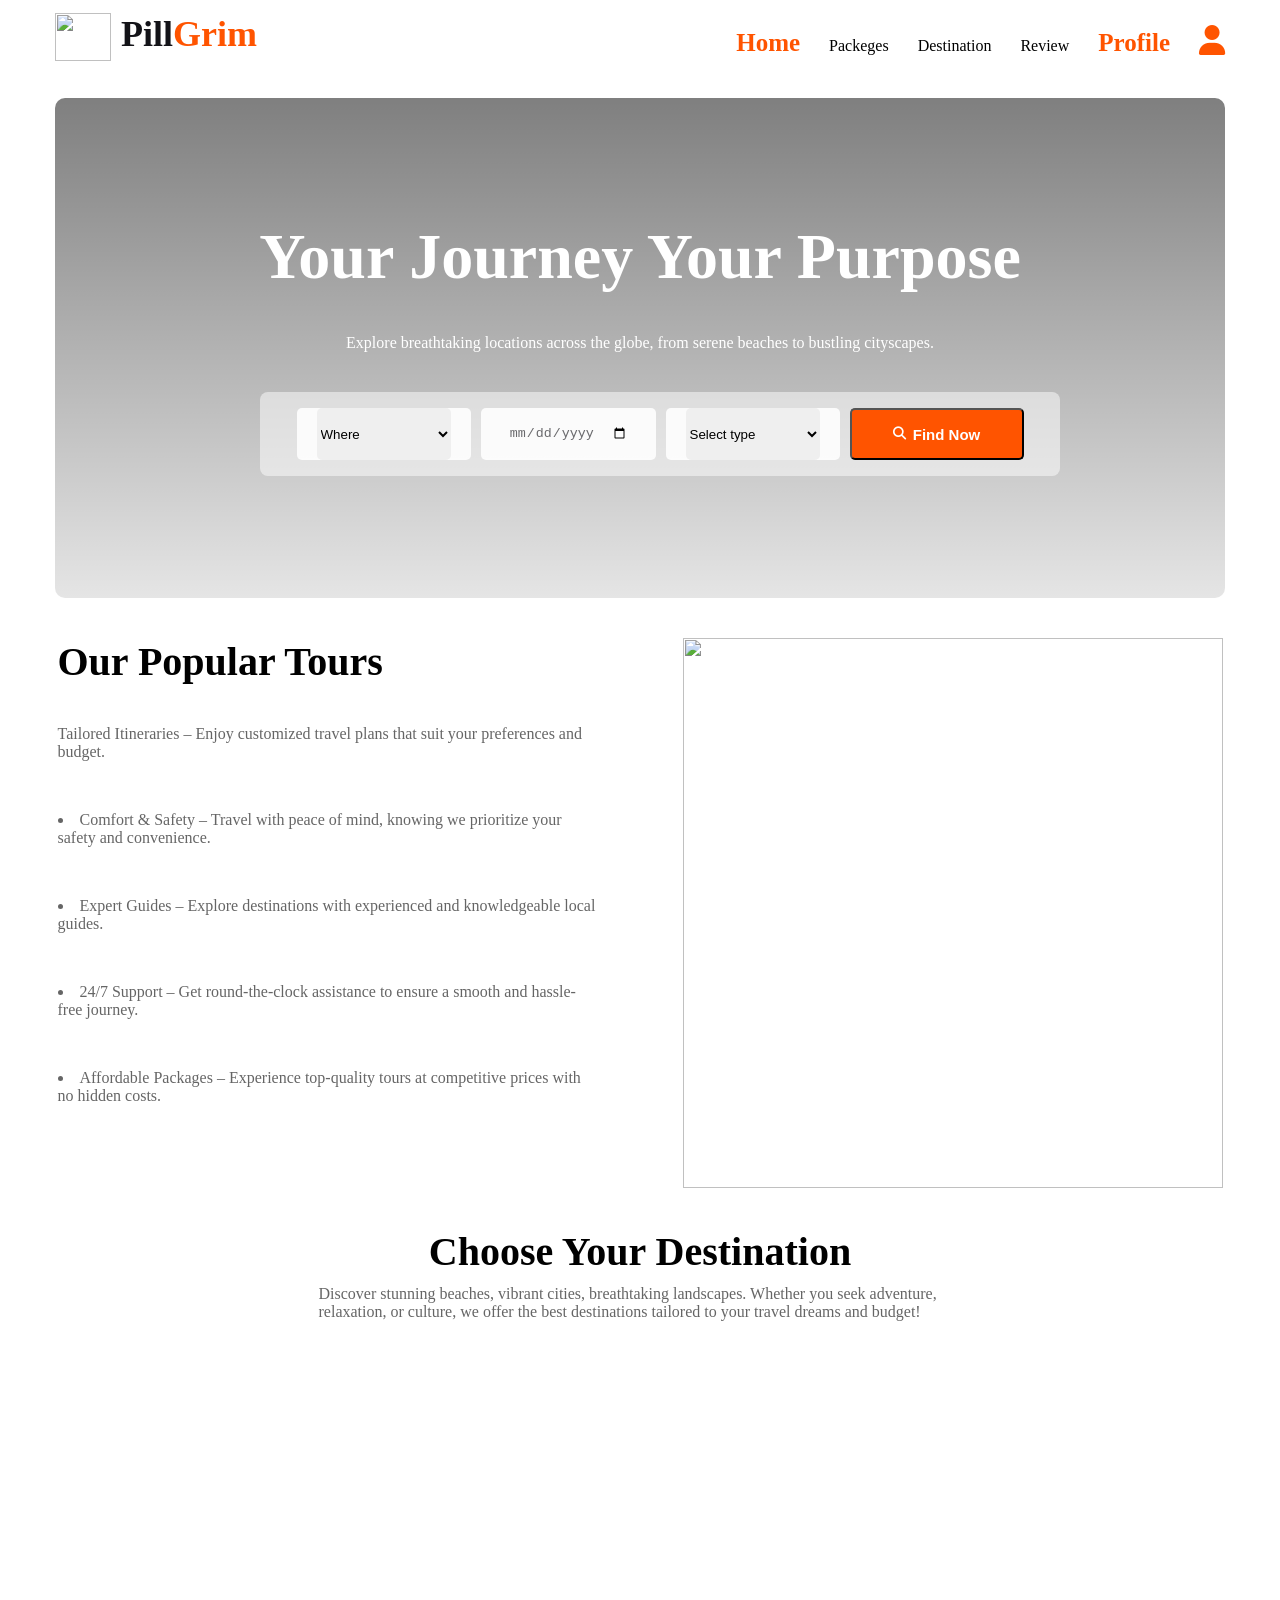
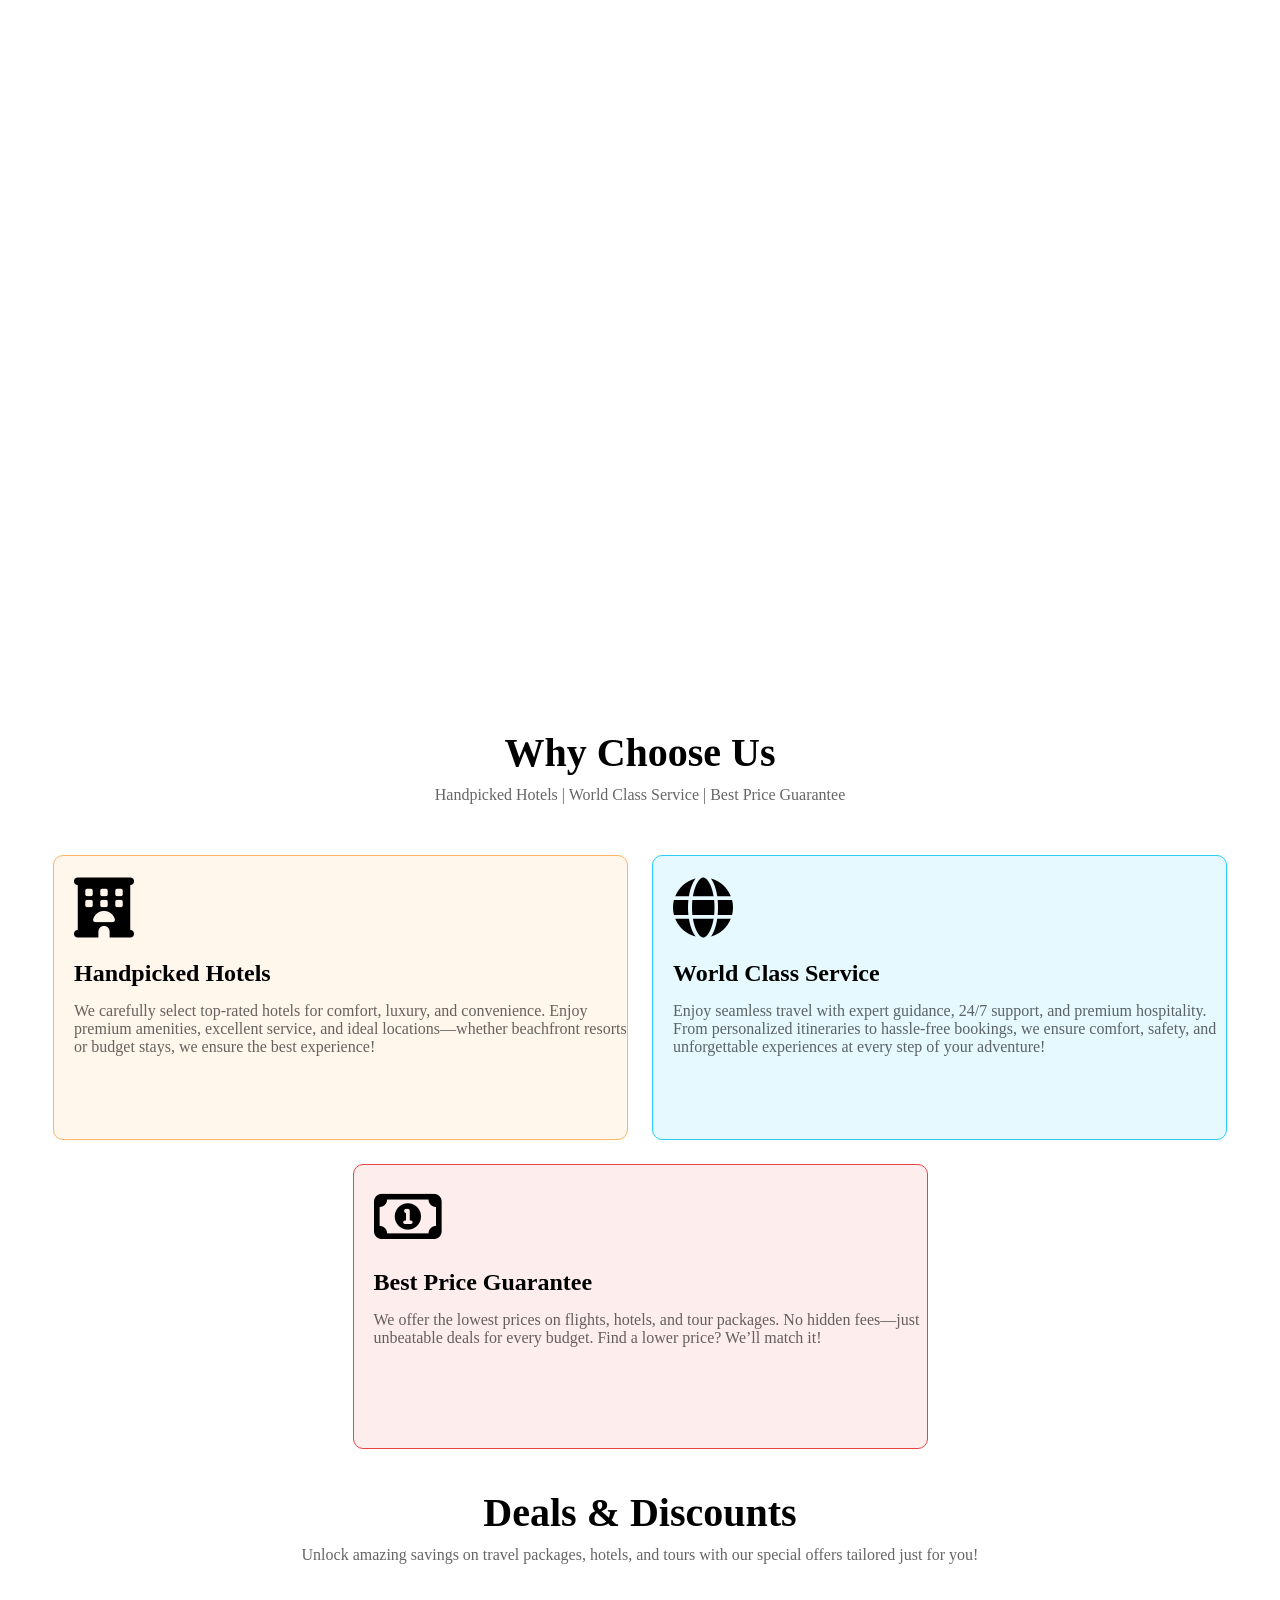
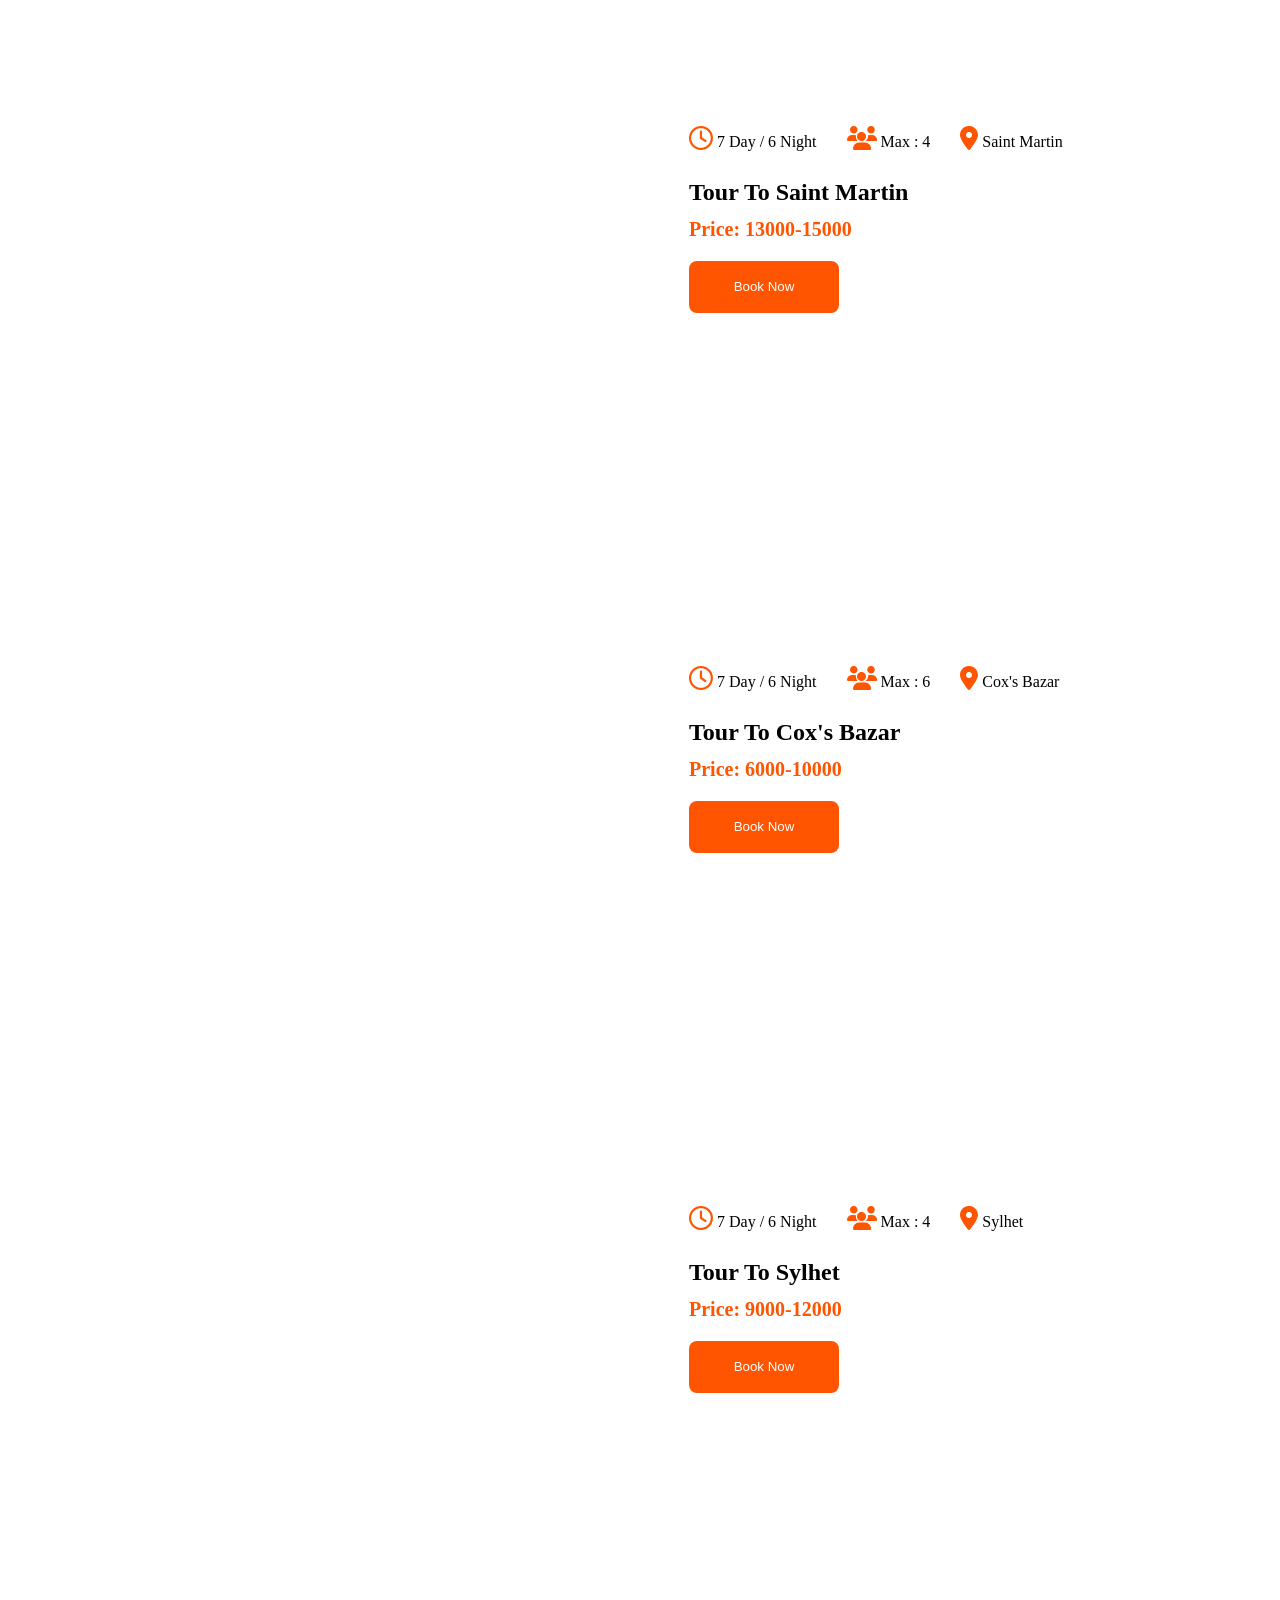
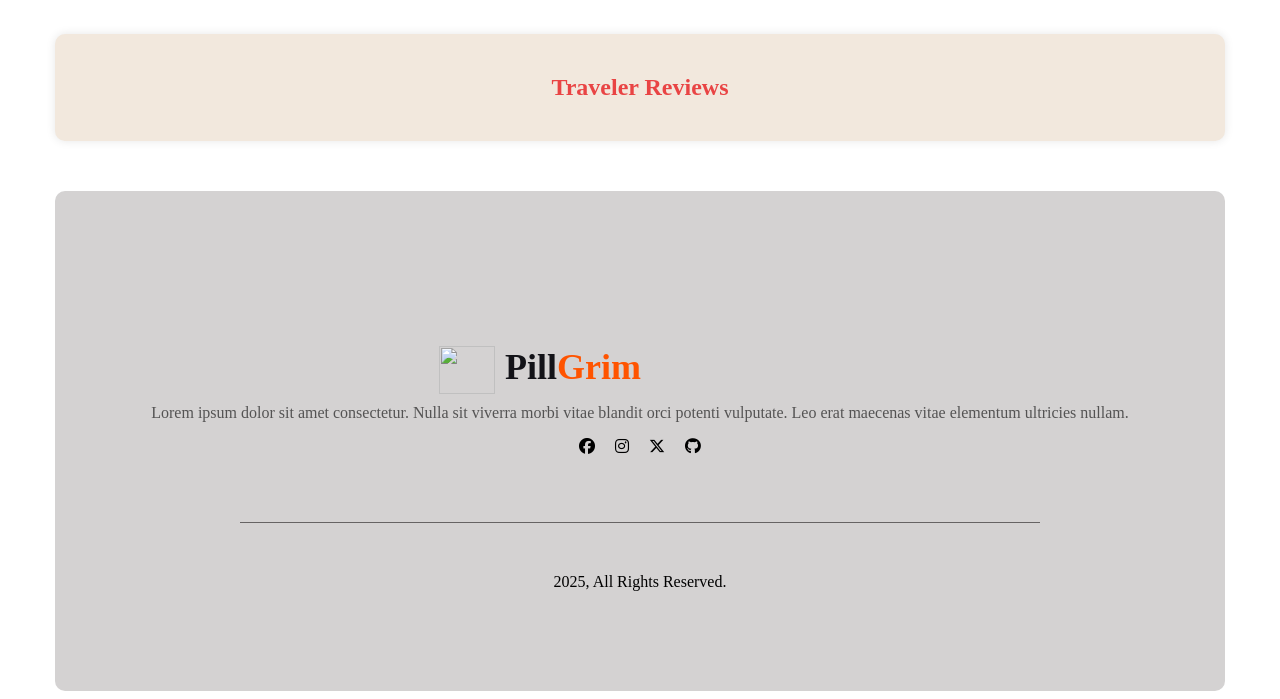
==== index.html @ a5507feb "Add files via upload" ====
<!DOCTYPE html>
<html lang="en">
<head>
    <meta charset="UTF-8">
    <meta name="viewport" content="width=device-width, initial-scale=1.0">
    <title>PillGrim</title>
    <link rel="stylesheet" href="">
    <link rel="stylesheet" href="https://cdnjs.cloudflare.com/ajax/libs/font-awesome/6.6.0/css/all.min.css" integrity="sha512-Kc323vGBEqzTmouAECnVceyQqyqdsSiqLQISBL29aUW4U/M7pSPA/gEUZQqv1cwx4OnYxTxve5UMg5GT6L4JJg==" crossorigin="anonymous" referrerpolicy="no-referrer" />
    <style>
        





 .profile-icon{
    color: #FF5400;
    font-size: 30px;
}

img{
    height: 100%;
    width: 100%;
}
.img{
    height: 48px;
    width: 56px;
}

.hero{
  font-size: 36px;
  display: flex;
  font-weight: 700;

}

.h{
    color: #131318;
   
}
.t{
    color: #FF5400
}
.c{
    font-size: 25px;
    font-weight: 700;
    color: #FF5400;
}


ul a{
    margin-left: 25px;
    text-decoration: none;
    color: black;
}




 
.right-nav{
    display: flex;
    gap: 10px;
    margin-top: 5px;
}


.parent-nav{
    width: 1170px;
    display: flex;
    justify-content: center;    
    align-items: center;
    
}

.main-nav{

    display: flex;
    justify-content: center;    
    align-items: center;
    
}
.navber{

    display: flex;
    justify-content: space-between;
    height: 70px;
    width: 1170px;
}




/* -----------------------------Responsive Design---------------------------- */



/* Responsive nav for small devices (no hamburger menu) */
@media (max-width: 900px) {
    .parent-nav, .navber {
        width: 100vw !important;
        min-width: unset;
        padding: 0 5vw;
    }
    .navber {
        flex-direction: column;
        align-items: center;
        height: auto;
        width: 100vw !important;
        padding: 10px 0;
    }
    .right-nav {
        margin-bottom: 10px;
        justify-content: center;
        width: 100%;
    }
    .left-nav {
        width: 100%;
        display: flex;
        justify-content: center;
    }
    .ln {
        display: flex;
        flex-direction: column;
        align-items: center;
        width: 100%;
        padding: 0;
        margin: 0;
    }
    .ln a {
        margin: 10px 0 0 0;
        font-size: 20px;
        display: block;
        width: 100%;
        text-align: center;
        padding: 10px 0;
        border-bottom: 1px solid #eee;
        color: #131318;
    }
    .img {
        height: 36px;
        width: 42px;
    }
    .hero {
        font-size: 24px;
    }
    .c {
        font-size: 18px;
    }
    .profile-icon {
        font-size: 22px;
    }
}
@media (max-width: 600px) {
    body {
        display: flex;
        flex-direction: column;
        align-items: center;
        margin-left: 5px;
        margin-right: 5px;
    }
    .parent-nav, .navber {
        padding: 0 2vw;
    }
    .ln a {
        font-size: 16px;
        padding: 8px 0;
    }
    .img {
        height: 28px;
        width: 32px;
    }
    .hero {
        font-size: 18px;
    }
}



/* --------------------- section 02-------------------- */



.bg{
    height:500px;
    width: 1170px;
    background:linear-gradient(rgba(0,0,0,0.5),rgba(0,0,0,0.1)), url(Images/Group\ 13\ \(1\)\ \(1\).png);
    border-radius: 10px;
    display:flex;
    justify-content: center;
    align-items: center; 
    

    
}




.qq{
    margin-top: 20px;
    display: flex;
    justify-content: center;
    align-items: center
}

.explore{
    color: white;
    font-size: 64px;
    font-weight: 900;
    display: flex;
    justify-content: center;
    align-items: center
}

.a{
    margin-top: 40px;
    color: white; 
    text-align: center;
}

.b{
    margin-left: 40px;
    margin-top: 40px;
    height: 84px;
    width: 800px;
    border-radius: 8px;
    background-color: rgba(255, 255, 255, 0.5);
    display: flex;
    justify-content: center;
    align-items: center;
    gap: 10px;
    
}


.f{
    height: 52px;
    width: 174px;
    background-color: rgba(255, 255, 255, 0.879);
    border-radius: 5px;
    display: flex;
    justify-content: center;
    align-items: center;
    color: #131318a0;
    border: none;

}
.d{
    height: 52px;
    width: 174px;
    background-color:#FF5400;
    border-radius: 5px;
    display: flex;
    justify-content: center;
    align-items: center;
    color: white;
    gap: 7px;


}


/* Responsive Section 2 */
@media (max-width: 900px) {
    .bg {
        width: 98vw;
        height: auto;
        flex-direction: column;
        padding: 20px 0;
    }
    .explore {
        font-size: 36px;
        text-align: center;
    }
    .a {
        font-size: 16px;
        margin-top: 20px;
    }
    .b {
        width: 70vw;
        min-width: unset;
        margin: 20px auto 0 auto;
        height: auto;
        flex-direction: column;
        gap: 15px;
        align-items: stretch;
        padding: 15px 0;
        display: flex;
        justify-content: center;    
        align-items: center;
    }
    .f, .d {
        width: 60%;
        min-width: unset;
        margin: 0;
    }
    .d {
        justify-content: center;
    }
    .find {
        font-size: 16px;
    }
}
@media (max-width: 600px) {
     body {
        display: flex;
        flex-direction: column;
        align-items: center;
        margin-left: 5px;
        margin-right: 5px;
    }
    .bg {
        width: 100%;
        border-radius: 10px;
        padding: 10px 0;
    }
    .b {
        width: 70vw;
        padding: 10px 0;
    }
    .explore {
        font-size: 22px;
    }
    .a {
        font-size: 14px;
    }
}



/* -------------------------------section 03----------------------- */


.sec3{
    display: flex;
    justify-content: center;
    align-items: center;
    gap: 85px;
    margin-top: 40px;
}

.g{
    height: 550px;
    width: 540px;
    
   



}

.imm{
    height: 550px;
    width: 540px; 
    border-radius: 15px;

}


.opt{
    font-size: 40px;
    font-weight: 800;
}

.do{
    margin-top: 40px;
    color: rgba(0, 0, 0, 0.603);
}

li{
    margin-top: 50px;
    color: rgba(0, 0, 0, 0.603);
    
}



/* Responsive Section 3 */
@media (max-width: 900px) {
    .sec3 {
        flex-direction: column;
        gap: 30px;
        margin-top: 30px;
    }
    .g, .imm {
        width: 95vw;
        max-width: 500px;
        height: auto;
        margin: 0 auto;
    }
    .imm img {
        width: 100%;
        height: auto;
        border-radius: 10px;
    }
    .opt {
        font-size: 28px;
        text-align: center;
    }
    .do, .g li {
        font-size: 16px;
        margin-top: 20px;
    }
}
@media (max-width: 600px) {
     body {
        display: flex;
        justify-content: center;
        align-items: center;
        margin-left: 5px;
        margin-right: 5px;
    }
    .sec3 {
        gap: 18px;
        margin-top: 18px;
    }
    .g, .imm {
        width: 90vw;
        max-width: 98vw;
        padding: 0 2vw;
    }
    .opt {
        font-size: 20px;
    }
    .do, .g li {
        font-size: 14px;
        margin-top: 12px;
    }
}


/* .bu{
    width: 174px;
    height: 52px;
    background-color: #FF5400;
    color: white;
    border-radius: 8px;
    margin-top: 45px;
    font-size: 20px;


} */




/* --------------------------sec 04------------------------ */


.aa{
    width: 643px;
    height: 126px;
   

}
.bb{
    display: flex;
    justify-content: center;
    align-items: center;
    margin-top: 40px;
}
.cc{
    font-size: 40px;
    font-weight: 800;
    display: flex;
    justify-content: center;
    align-items: center;

}

.dd{
    color: rgba(0, 0, 0, 0.603);
    display: flex;
    justify-content: center;
    align-items: center;
    margin-top: 10px;

}


.pics{
    width: 1170px;
    height: 935px;
   
}


.mul-pic{

    display: flex;
    justify-content: center;
    align-items: center;

}

.pic1{
       width: 573px;
       height: 300px;
       background-image: url(web_image/cox.jpg);
       color: white;
       display: flex;
       justify-content: center;
       align-items: center;
       font-size: 28px;
       font-weight: 800;
       background-size: cover;
       
}

.pic2{
    width: 573px;
    height: 300px;
    background-image: url(web_image/ahsan.jpg);
    color: white;
    display: flex;
    justify-content: center;
    align-items: center;
    font-size: 28px;
    font-weight: 800;
    background-size: cover;
}


.line1{
    display: flex;
    justify-content: center;
    align-items: center;
   gap: 24px;
}

.pic3{
    height: 286px;
    width: 374px;
    background-image: url(web_image/bandarban.jpg);
    border-radius: 10px;
    color: white;
    display: flex;
    justify-content: center;
    align-items: center;
    font-size: 28px;
    font-weight: 800;
    background-size: cover;
}

.pic4{
    height:286px;
    width: 474px;
    background-image: url(web_image/sajek.jpg);
    border-radius: 10px;
    color: white;
    display: flex;
    justify-content: center;
    align-items: center;
    font-size: 28px;
    font-weight: 800;
    background-size: cover;

}


.pic5{
    height:286px;
    width:274px;
    background-image: url(web_image/sundarban.jpg);
    border-radius: 10px;
    color: white;
    display: flex;
    justify-content: center;
    align-items: center;
    font-size: 28px;
    font-weight: 800;
    background-size: cover;
}

.line2{
    display: flex;
    justify-content: center;
    align-items: center;
    gap: 24px;
    margin-top: 24px;
}

.pic6{
    height: 300px;
    width:473px ;
    background-image: url(web_image/saint\ martin.jpg);
    border-radius: 10px;
    color: white;
    display: flex;
    justify-content: center;
    align-items: center;
    font-size: 28px;
    font-weight: 800;
    background-size: cover;
}

.pic7{
    height: 300px;
    width:673px ;
    background-image: url(web_image/sylhet.jpg);
    border-radius: 10px;
    color: white;
    display: flex;
    justify-content: center;
    align-items: center;
    font-size: 28px;
    font-weight: 800;
    background-size: cover;
}

.line3{
    display: flex;
    justify-content: center;
    align-items: center;
    gap: 24px;
    margin-top: 24px;
}


.why{
    height: 126px;
    width: 643px;
    margin-top: 40px;

}

.wcu{
    font-size: 40px;
    font-weight: 800;
    display: flex;
    justify-content: center;
    align-items: center;
}

.dol{
    color: rgba(0, 0, 0, 0.603);
    display: flex;
    justify-content: center;
    align-items: center;
    margin-top: 10px;
}

.az{
    display: flex;
    justify-content: center;
    align-items: center;
}

.pic-hover:hover{
    box-shadow: 0 4px 10px rgba(0, 0, 0, 0.929);
    
    /* margin-top: 5px;
    margin-left: 5px; */


}

.pic-hover{
    transition: 0.5s;
    cursor: pointer;
    border-radius: 15px;
}



/* -------------------------------section 5----------------------- */


.box1{
    width: 573px;
    height: 283px;
    border: 1px solid #FBB563;
    border-radius: 10px;
    background-color:#fbb4631e ;
}

.box2{
    width: 573px;
    height: 283px;
    border: 1px solid #29CEF6;
    border-radius: 10px;
    background-color: #29cdf61f;
}

.box3{
    width: 573px;
    height: 283px;
    border: 1px solid #E94444;
    border-radius: 10px;
    background-color: #e9444418;
}

.line01{
    display: flex;
    justify-content: center;
    align-items: center;
    gap: 24px;

}

.line02{
    display: flex;
    justify-content: center;
    align-items: center;
    margin-top: 24px;
}

.ho{
   font-size: 60px;
   margin-top: 20px;
   margin-left: 20px;
}

.glo{
    font-size: 60px;
    margin-top: 20px;
    margin-left: 20px;
}

.mo{
    font-size: 60px;
    margin-top: 20px;
    margin-left: 20px;
}

.wr{
    font-size: 24px;
    font-weight: 800;
    margin-top: 15px;
    margin-left: 20px;
}

.pa{
     color: rgba(0, 0, 0, 0.603);
     margin-left: 20px;
     margin-top: 15px;
}

.cu{
    display: flex;
    justify-content: center;
    align-items: center;
    margin-top: 40px;
}


/* Responsive Section 4 (Choose Your Destination & Images) */
@media (max-width: 900px) {
    .bb {
        margin-top: 24px;
    }
    .aa {
        width: 95vw;
        height: auto;
        padding: 0 2vw;
    }
    .cc {
        font-size: 28px;
        text-align: center;
    }
    .dd {
        font-size: 15px;
        text-align: center;
        margin-top: 8px;
        padding: 0 2vw;
    }
    .pics {
        width: 98vw;
        height: auto;
        padding: 0 1vw;
    }
    .line1, .line2, .line3 {
        flex-direction: column;
        gap: 16px;
        margin-top: 16px;
        align-items: center;
    }
    .pic1, .pic2, .pic3, .pic4, .pic5, .pic6, .pic7 {
        width: 95vw !important;
        max-width: 400px;
        height: 180px !important;
        font-size: 18px;
        border-radius: 10px;
    }
}
@media (max-width: 600px) {
    .aa {
        width: 100vw;
        padding: 0 1vw;
    }
    .cc {
        font-size: 20px;
    }
    .dd {
        font-size: 13px;
        padding: 0 1vw;
    }
    .pics {
    
        width: 100vw;
        padding: 0;
    }
    .pic1, .pic2, .pic3, .pic4, .pic5, .pic6, .pic7 {
        width: 80vw !important;
        max-width: 80vw;
        height: 200px !important;
        font-size: 14px;
    }
}


.sec5{
    margin-top: 40px;
    display: flex;
    justify-content: center;
    align-items: center;

}

.b-box1{

    width: 1170px;
    height: 500px;
    background-image:url("Images/Group 39.png");
    display: flex;
    justify-content: center;
    align-items: center;

}

.in-box1{
    width: 579px;
    height: 389px;
    background-color: rgba(255, 255, 255, 0.527);
    margin-left: 550px;
    border-radius: 10px;
    display: flex;
    justify-content: center;
    align-items: center;

}

.insec{
    height:289px ;
    width: 452px;
    
    
}

.info{
    display: flex;
    gap: 30px;
}


.info p i{
    color: #FF5400;
    font-size: 24px;
}

.tts{
    font-size: 24px;
    font-weight: 800;
    margin-top: 12px;
}

.pri{
    font-size: 20px;
    font-weight: 800;
    margin-top: 12px;
    color: #FF5400;
}

.buuu{
    height: 52px;
    width: 150px;
    background-color: #FF5400;
    border: none;
    border-radius: 8px;
    color: white;
    margin-top: 20px;
}


.in-box2{
    width: 579px;
    height: 389px;
    background-color: rgba(233, 22, 22, 0.86);
    border-radius: 10px;
    display: flex;
    justify-content: center;
    align-items: center;
    margin-right: 550px;
 
}


.insec2{
    height:289px ;
    width: 452px;
}

.b-box2{
    width: 1170px;
    height: 500px;
    background-image:url("Images/Group 40.png");
    display: flex;
    justify-content: center;
    align-items: center;
}

.foot1{
    height: 500px;
    width: 1170px;
    background-color:rgb(212, 210, 210); 
    border-radius: 10px;
    
    
}

footer{
    display: flex;
    justify-content: center;
    align-items: center;
    margin-top: 40px;
}

.foot01{
    display: flex;
    justify-content: center;
    align-items: center;
    margin-right: 200px;
    margin-top: 150px;
}
.foot-icon{
    display: flex;
    justify-content: center;
    align-items: center;
    gap: 20px;
}
.eline{
    border-top: .2px solid rgb(102, 99, 99);
    width: 800px;
    margin-top: 50px;
    margin-bottom: 50px;

}

.eeline{
    display: flex;
    justify-content: center;
    align-items: center;
}

#where{
    
    height: 100%;
    width: 100%;
    border: none;
    border-radius: 5px;
    margin-left: 20px;
    margin-right: 20px;
}

.d a{
    text-decoration: none;
    color: white;
}




        .review-container {
            width: 1130px;
            margin: 50px auto;
            background: rgb(242, 232, 221);
            padding: 20px;
            border-radius: 10px;
            box-shadow: 0 0 10px rgba(0, 0, 0, 0.1);
            text-align: center;
        }
        .review-container h2 {
            color: #E94444;
        }
        .reviews {
            margin-top: 20px;
            display: flex;
            flex-wrap: wrap;
            justify-content: center;
            gap: 15px;
        }
        .review {
            background: white;
            padding: 15px;
            width: 90%;
            border-radius: 5px;
            box-shadow: 0 0 5px rgba(0, 0, 0, 0.1);
            text-align: left;
        }
        .review strong {
            color: #E94444;
        }
        .stars {
            color: #FFD700;
            margin-top: 5px;
        }

        .find{
            font-weight: 700;
            color: white;
            font-size: 15px;
        }
/* --------------------------------Responsive section 5 -------------- */


        /* Responsive Section 5 (Why Choose Us) */
@media (max-width: 900px) {
    .az, .why {
        width: 100vw;
        min-width: unset;
        padding: 0 2vw;
        margin-top: 24px;
    }
    .why, .wcu, .dol {
        text-align: center;
        width: 100%;
    }
    .line01, .line02 {
        flex-direction: column;
        gap: 18px;
        align-items: center;
        margin-top: 18px;
    }
    .box1, .box2, .box3 {
        width: 90vw;
        min-width: unset;
        height: auto;
        margin: 0 auto;
        padding: 18px 0;
        font-size: 16px;
    }
    .wr {
        font-size: 20px;
        margin-left: 0;
        text-align: center;
    }
    .pa {
        margin-left: 0;
        margin-top: 10px;
        font-size: 15px;
        text-align: center;
    }
    .ho, .glo, .mo {
        font-size: 38px;
        margin: 10px auto 0 auto;
        display: flex;
        justify-content: center;
    }
}
@media (max-width: 600px) {
    .az, .why {
        padding: 0 1vw;
    }
    .box1, .box2, .box3 {
        width: 85vw;
        font-size: 14px;
        padding: 10px 0;
    }
    .wr {
        font-size: 16px;
    }
    .pa {
        font-size: 13px;
    }
    .ho, .glo, .mo {
        font-size: 28px;
    }
}



/* Responsive Section 6 (Deals & Discounts) */
@media (max-width: 900px) {
    .cu {
        flex-direction: column;
        align-items: center;
        margin-top: 24px;
        width: 100vw;
        padding: 0 2vw;
    }
    .fu, .wcu, .dol {
        width: 100%;
        text-align: center;
        font-size: 16px;
    }
    .sec5 {
        flex-direction: column;
        align-items: center;
        margin-top: 24px;
    }
    .b-box1, .b-box2 {
        width: 95vw;
        height: auto;
        min-height: 350px;
        margin: 0 auto 24px auto;
        background-size: cover;
        border-radius: 10px;
        flex-direction: column;
        display: flex;
        justify-content: center;
        align-items: center;
    }
    .in-box1, .in-box2 {
        width: 55vw;
        min-width: unset;
        height: auto;
        margin: 0;
        padding: 20px 0;
        border-radius: 10px;
        display: flex;
        justify-content: center;
        align-items: center;
    }
    .insec, .insec2 {
        width: 90vw;
        min-width: unset;
        height: auto;
        padding: 0 2vw;
    }
    .info {
        flex-direction: row;
        gap: 10px;
        align-items: flex-start;
        
    }
    .info p i{
    color: #FF5400;
    font-size: 16px;
}

    .info p {
        font-size: 14px;
    }
    .tts {
        font-size: 16px;
        margin-top: 10px;
    }
    .pri {
        font-size: 14px;
        margin-top: 10px;
    }
    .buuu {
        width: 100%;
        margin-top: 16px;
        font-size: 14px;
        height: 44px;
    }
}
@media (max-width: 600px) {
    .cu {
        padding: 0 1vw;
    }
    .fu, .wcu, .dol {
        font-size: 16px;
    }
    .b-box1, .b-box2 {
        width: 85vw;
        min-width: unset;
        padding: 0;
    }
    .in-box1, .in-box2 {
        width: 70vw;
        height: 40vw;
        padding: 10px 0;
        background-color: rgba(231, 230, 230, 0.53);
    }
    .insec, .insec2 {
        width: 96vw;
        padding: 0 1vw;
    }
    .tts {
        font-size: 16px;
    }
    .pri {
        font-size: 14px;
    }
    .buuu {
        font-size: 14px;
        height: 38px;
    }


}


/* Responsive Review Section */
@media (max-width: 900px) {
    .review-container {
        width: 90vw;
        /* margin: 30px auto;
        padding: 12px; */
    }
    .reviews {
        width: 97%;
        flex-direction: column;
        gap: 10px;
    }
    .review {
        width: 100%;
        font-size: 16px;
        padding: 10px;
    }
}
@media (max-width: 600px) {
    .review-container {
        width: 85vw;
        padding: 6px;
        border-radius: 6px;
    }
    .review {
        font-size: 14px;
        padding: 7px;
    }
    .review-container h2 {
        font-size: 20px;
    }
}


/* Responsive Footer */
@media (max-width: 900px) {
    .foot1 {
        width: 100%;
        min-width: unset;
        height: auto;
        padding: 20px 2vw;
        border-radius: 10px;
        margin: 0 auto;
    }
    .foot01 {
        flex-direction: column;
        align-items: center;
        margin-right: 0;
        margin-top: 40px;
    }
    .right-nav {
        justify-content: center;
        margin-bottom: 10px;
    }
    .dol {
        font-size: 15px;
        text-align: center;
        margin: 18px 0;
    }
    .foot-icon {
        gap: 14px;
        margin: 10px 0;
    }
    .eline {
        width: 90vw;
        margin-top: 30px;
        margin-bottom: 30px;
    }
    .eeline {
        justify-content: center;
        align-items: center;
    }
}

@media (max-width: 600px) {
    .foot1 {
        width: 100vw;
        padding: 10px 1vw;
        border-radius: 0;
    }
    .foot01 {
        margin-top: 20px;
    }
    .dol {
        font-size: 13px;
        margin: 10px 0;
    }
    .foot-icon {
        gap: 10px;
        font-size: 18px;
    }
    .eline {
        width: 98vw;
        margin-top: 18px;
        margin-bottom: 18px;
    }
    .eeline > div {
        font-size: 13px;
    }
}


    </style>
</head>
<body>
    


<!-- ----------------------------section 01----------------------- -->
<section class="main-nav">   
    
    <div class="parent-nav">
        <div class="navber">

            <div class="right-nav">
                <div class="img">
                    <img src="Images/Group 40071 (2).png" alt="">
                </div>
                <div class="hero">
                    <div class="h">
                        Pill
                    </div>
                    <div class="t">
                        Grim
                    </div>
                </div>
            </div>


            <div class="left-nav">

                <ul class="ln">
                       <a class="c"> Home</a>
                       <a href="#cu">Packeges</a>
                       <a href="#Destination">Destination</a>
                       <a id="contactLink"> Review</a>
                       <a class="c" id="profile-icon" > Profile</a>
                       <a href="" class="profile-icon" id="profile-icon1" ><i  class="fa-solid fa-user"></i></a>
                       


                </ul>
    
            </div>

        </div>
    </div>

    </section>




<!-- ---------------------------section 02--------------------------- -->

    <section class="qq">



    
            <div class="bg">
    

                <div>


                    <div class="explore">
                       Your Journey Your Purpose
                    </div>


                    <div class="a">
                    Explore breathtaking locations across the globe, from serene beaches to bustling cityscapes.
                    </div>


                    <div class="b">

                        <div class="f">
                            <select id="where" name="where">
                              <option value="">Where</option>  
                              <option value="">Cox's Bazar</option>
                              <option value="">Sajek</option>
                              <option value="">Sundarban</option>
                              <option value="">Saint Martin</option>
                              <option value="">Sylhet</option>
                              <option value="">Ahsan Manjil</option>
                              <option value="">Bandarban</option>
                            </select>
                            
                        </div>

                        <input type="date" class="f">

                        <div class="f">
                             <select id="where" name="colors">
                                <option value=""> Select type</option>  
                                <option value="">Single</option>
                                <option value="">Group</option>
                                <option value="">Couple</option>
                              </select>

                        </div>

                        <button class="d">
                            <i class="fa-solid fa-magnifying-glass"></i>
                             <a href="#Destination" class="find">Find Now</a>
                        </button>
                       
                    </div>

                                                                           

                </div>


            </div>


    </section>



<!-- ---------------------------section 03--------------------------- -->



<section class="sec3">



    <div class="g">
       <div class="opt">
        Our Popular Tours
       </div>


       <div>
          <p class="do">Tailored Itineraries – Enjoy customized travel plans that suit your preferences and budget.
          </p>
               <li>Comfort & Safety – Travel with peace of mind, knowing we prioritize your safety and convenience.</li>
               <li>Expert Guides – Explore destinations with experienced and knowledgeable local guides.</li>
               <li> 24/7 Support – Get round-the-clock assistance to ensure a smooth and hassle-free journey.</li>
               <li>Affordable Packages – Experience top-quality tours at competitive prices with no hidden costs.</li>
               <!-- <button class="bu">Read More</button> -->
               
       </div>
       <div></div>
    </div>


    <div class="imm">
       <img src="Images/Rectangle 4.png" alt="">
    </div>




</section>



<!-- ---------------------------section 04--------------------------- -->

<div class="bb" id="Destination">


    <div class="aa">
        <div class="cc">
            Choose Your Destination
        </div>
        <div class="dd">
        Discover stunning beaches, vibrant cities, breathtaking landscapes. Whether you seek adventure, relaxation, or culture, we offer the best destinations tailored to your travel dreams and budget!
        </div>
    </div>
    


</div>


<section class="mul-pic">



 <div class="pics">


    <div class="line1">

           <div class="pic1 pic-hover" id="maldives">

            Cox's Bazar

           </div>

           <div class="pic2 pic-hover" id="ahsan">

            Ahasan Manzil

           </div>

    </div>

    <div class="line2">

         <div class="pic3 pic-hover" id="bandarban">Bandarban</div>
         <div class="pic4 pic-hover" id="sajek">Sajek</div>
         <div class="pic5 pic-hover" id="sundarban">Sundarban</div>

    </div>

    <div class="line3"> 

      <div class="pic6 pic-hover" id="saint">Saint Martin</div>
      <div class="pic7 pic-hover" id="sylhet">Sylhet</div>

    </div>

 </div>




</section>


<!-- ---------------------------section 05--------------------------- -->

<div class="az">
    <div class="why">
        <div class="wcu">
            Why Choose Us
        </div>
        <div class="dol">
        Handpicked Hotels  |  World Class Service  |  Best Price Guarantee
        </div>
    </div>
</div>



<section>


     <div class="line01">
      
         <div class="box1">
              <div class="ho"><i class="fa-solid fa-hotel"></i></div>
              <div class="wr">Handpicked Hotels</div>
              <div class="pa">We carefully select top-rated hotels for comfort, luxury, and convenience. Enjoy premium amenities, excellent service, and ideal locations—whether beachfront resorts or budget stays, we ensure the best experience!</div>
         </div>
         <div class="box2">
               <div class="glo"><i class="fa-solid fa-globe"></i></div>
               <div class="wr">World Class Service</div>
               <div class="pa">Enjoy seamless travel with expert guidance, 24/7 support, and premium hospitality. From personalized itineraries to hassle-free bookings, we ensure comfort, safety, and unforgettable experiences at every step of your adventure! </div>
         </div>



     </div>

            

     <div class="line02">

          <div class="box3">
               <div class="mo"><i class="fa-regular fa-money-bill-1"></i></div>
               <div class="wr">Best Price Guarantee</div>
               <div class="pa">We offer the lowest prices on flights, hotels, and tour packages. No hidden fees—just unbeatable deals for every budget. Find a lower price? We’ll match it! </div>
          </div>

     </div>



</section>

<!-- ---------------------------section 06--------------------------- -->
<div class="cu" id="cu">
    <div class="fu">
        <div class="wcu">
            Deals & Discounts
        </div>
    
    
    
        <div class="dol">
        Unlock amazing savings on travel packages, hotels, and tours with our special offers tailored just for you!
        </div>
    </div>
</div>


<section class="sec5">


    <div class="b-box1">


       <div class="in-box1">
          

          <div class="insec">
              <div class="info">
                <p>
                    <i class="fa-regular fa-clock"></i>
                    7 Day / 6 Night
                </p>
                <p>
                    <i class="fa-solid fa-users"></i>
                     Max : 4
                </p>
                <p>
                    <i class="fa-solid fa-location-dot"></i>
                    Saint Martin
                </p>
              </div>
              <div class="tts">Tour To Saint Martin</div>
              <!-- <div class="dol">Amet consectetur. Vulputate commodo felis 
                molestie risus  ornare nulla amet et. Libero commodo sagittis dignissim adipiscing quis. Habitant adipiscing.</div> -->
              <div class="pri">Price: 13000-15000</div>
              <button class="buuu" id="saintt">Book Now</button>
          </div>


       </div>

    </div>

</section>



<section class="sec5">


    <div class="b-box2">


       <div class="in-box1">
          

          <div class="insec2">
              <div class="info">
                <p>
                    <i class="fa-regular fa-clock"></i>
                    7 Day / 6 Night
                </p>
                <p>
                    <i class="fa-solid fa-users"></i>
                     Max : 6
                </p>
                <p>
                    <i class="fa-solid fa-location-dot"></i>
                    Cox's Bazar
                </p>
              </div>
              <div class="tts">Tour To Cox's Bazar</div>
              <!-- <div class="dol">Amet consectetur. Vulputate commodo felis 
                molestie risus  ornare nulla amet et. Libero commodo sagittis dignissim adipiscing quis. Habitant adipiscing.</div> -->
              <div class="pri">Price: 6000-10000</div>
              <button class="buuu" id="coxx">Book Now</button>
          </div>


       </div>


    </div>

</section>




<section class="sec5">


    <div class="b-box1">


       <div class="in-box1">
          

          <div class="insec">
              <div class="info">
                <p>
                    <i class="fa-regular fa-clock"></i>
                    7 Day / 6 Night
                </p>
                <p>
                    <i class="fa-solid fa-users"></i>
                     Max : 4
                </p>
                <p>
                    <i class="fa-solid fa-location-dot"></i>
                    Sylhet
                </p>
              </div>
              <div class="tts">Tour To Sylhet</div>
              <!-- <div class="dol">Amet consectetur. Vulputate commodo felis 
                molestie risus  ornare nulla amet et. Libero commodo sagittis dignissim adipiscing quis. Habitant adipiscing.</div> -->
              <div class="pri">Price: 9000-12000</div>
              <button class="buuu" id="sylhett">Book Now</button>
          </div>


       </div>


    </div>

</section>








<!-- ----------------------------Review Section---------------------------- -->

<section>
        <div class="review-container">
            <h2>Traveler Reviews</h2>
            <div class="reviews" id="reviewsContainer">
               
            </div>
        </div>
    </section>




<!-- ----------------------------Foooter Section---------------------------- -->


<footer>


   <div class="foot1">
         <div class="foot01">
             <div class="right-nav">
                <div class="img">
                    <img src="Images/Group 40071 (2).png" alt="">
                </div>
                <div class="hero">
                    <div class="h">
                        Pill
                    </div>
                    <div class="t">
                        Grim
                    </div>
                </div>
            </div>
         </div>


         <div class="dol">Lorem ipsum dolor sit amet consectetur. Nulla sit viverra morbi vitae blandit orci potenti vulputate. Leo erat maecenas vitae elementum ultricies nullam. </div>
         <div class="foot-icon">
            <p><i class="fa-brands fa-facebook"></i></p>
            <p><i class="fa-brands fa-instagram"></i></p>
            <p><i class="fa-brands fa-x-twitter"></i></p>
            <p><i class="fa-brands fa-github"></i></p>
         </div>
          <div class="eeline">
            <div class="eline">

            </div>
          </div>
         <div class="eeline" >

           <div> 2025, All Rights Reserved.</div>

         </div>
   </div>




</footer>

<script src="script.js"></script>

</body>
</html>
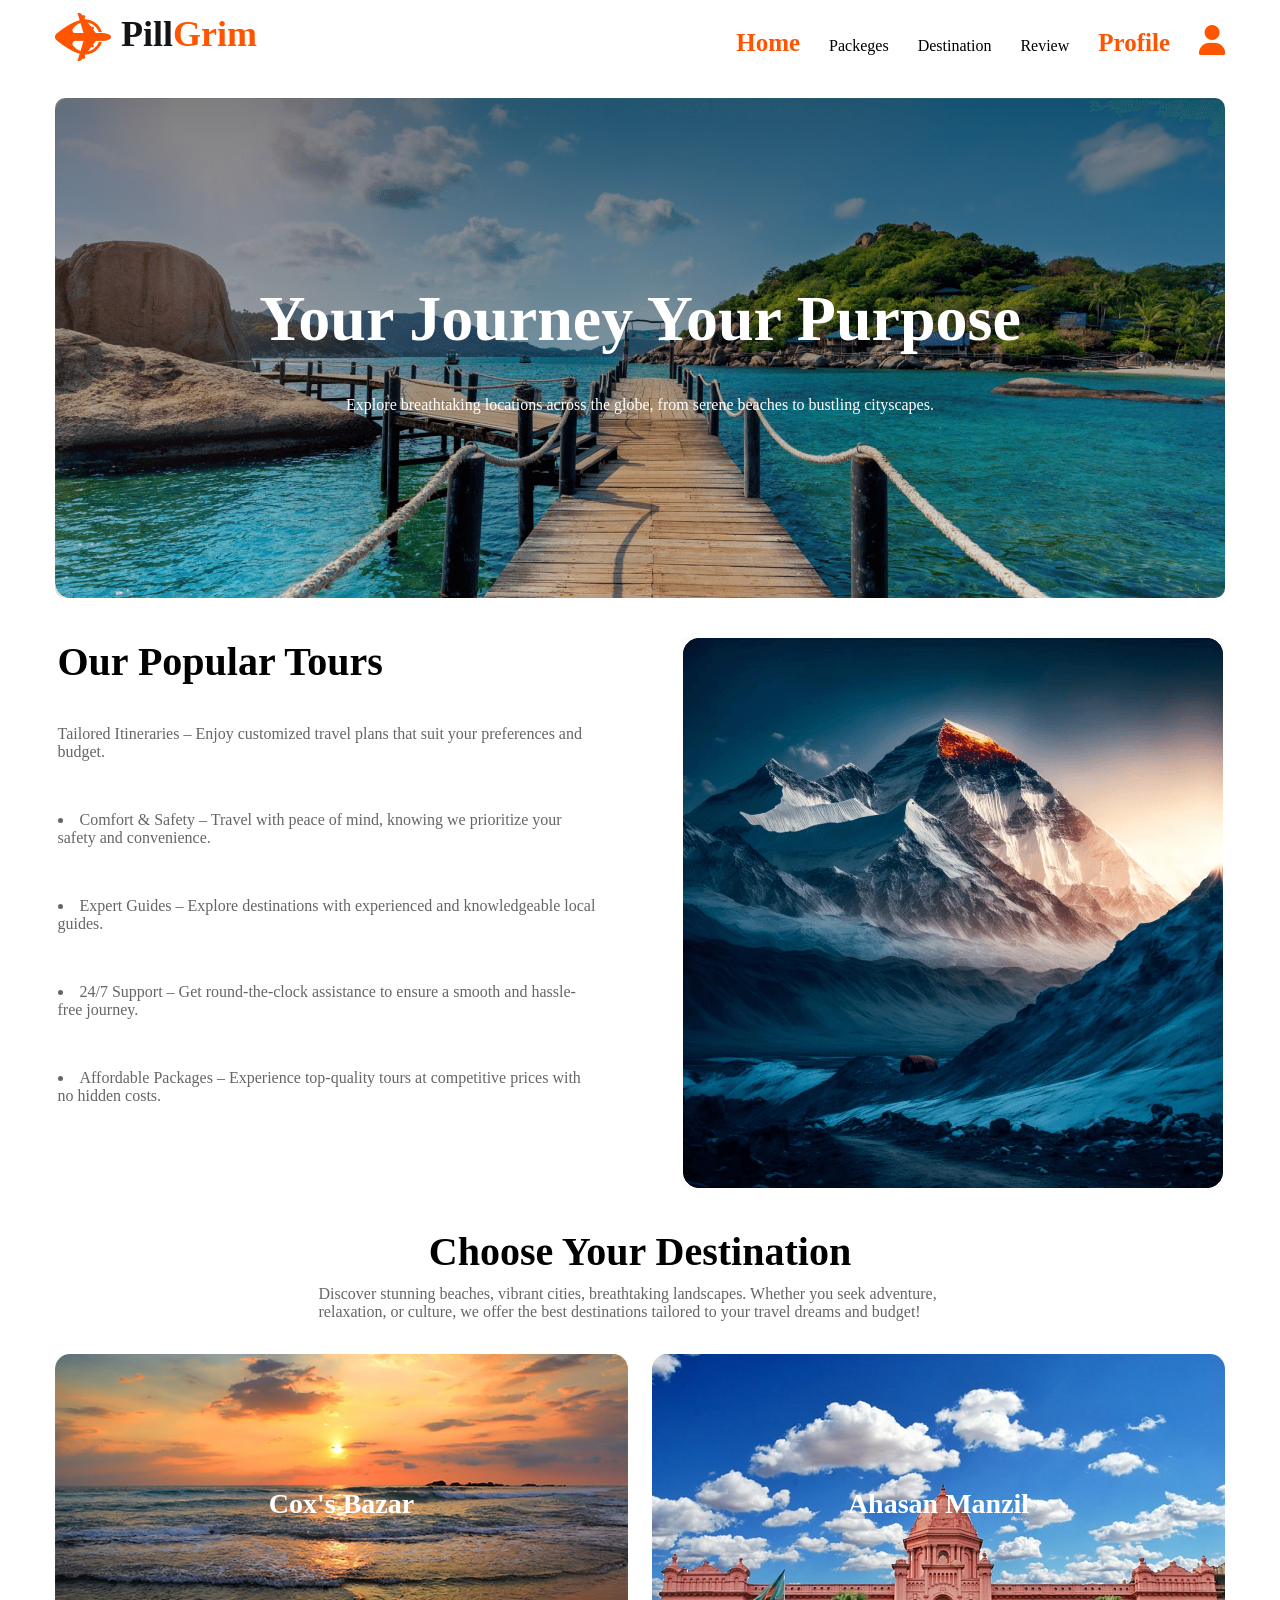
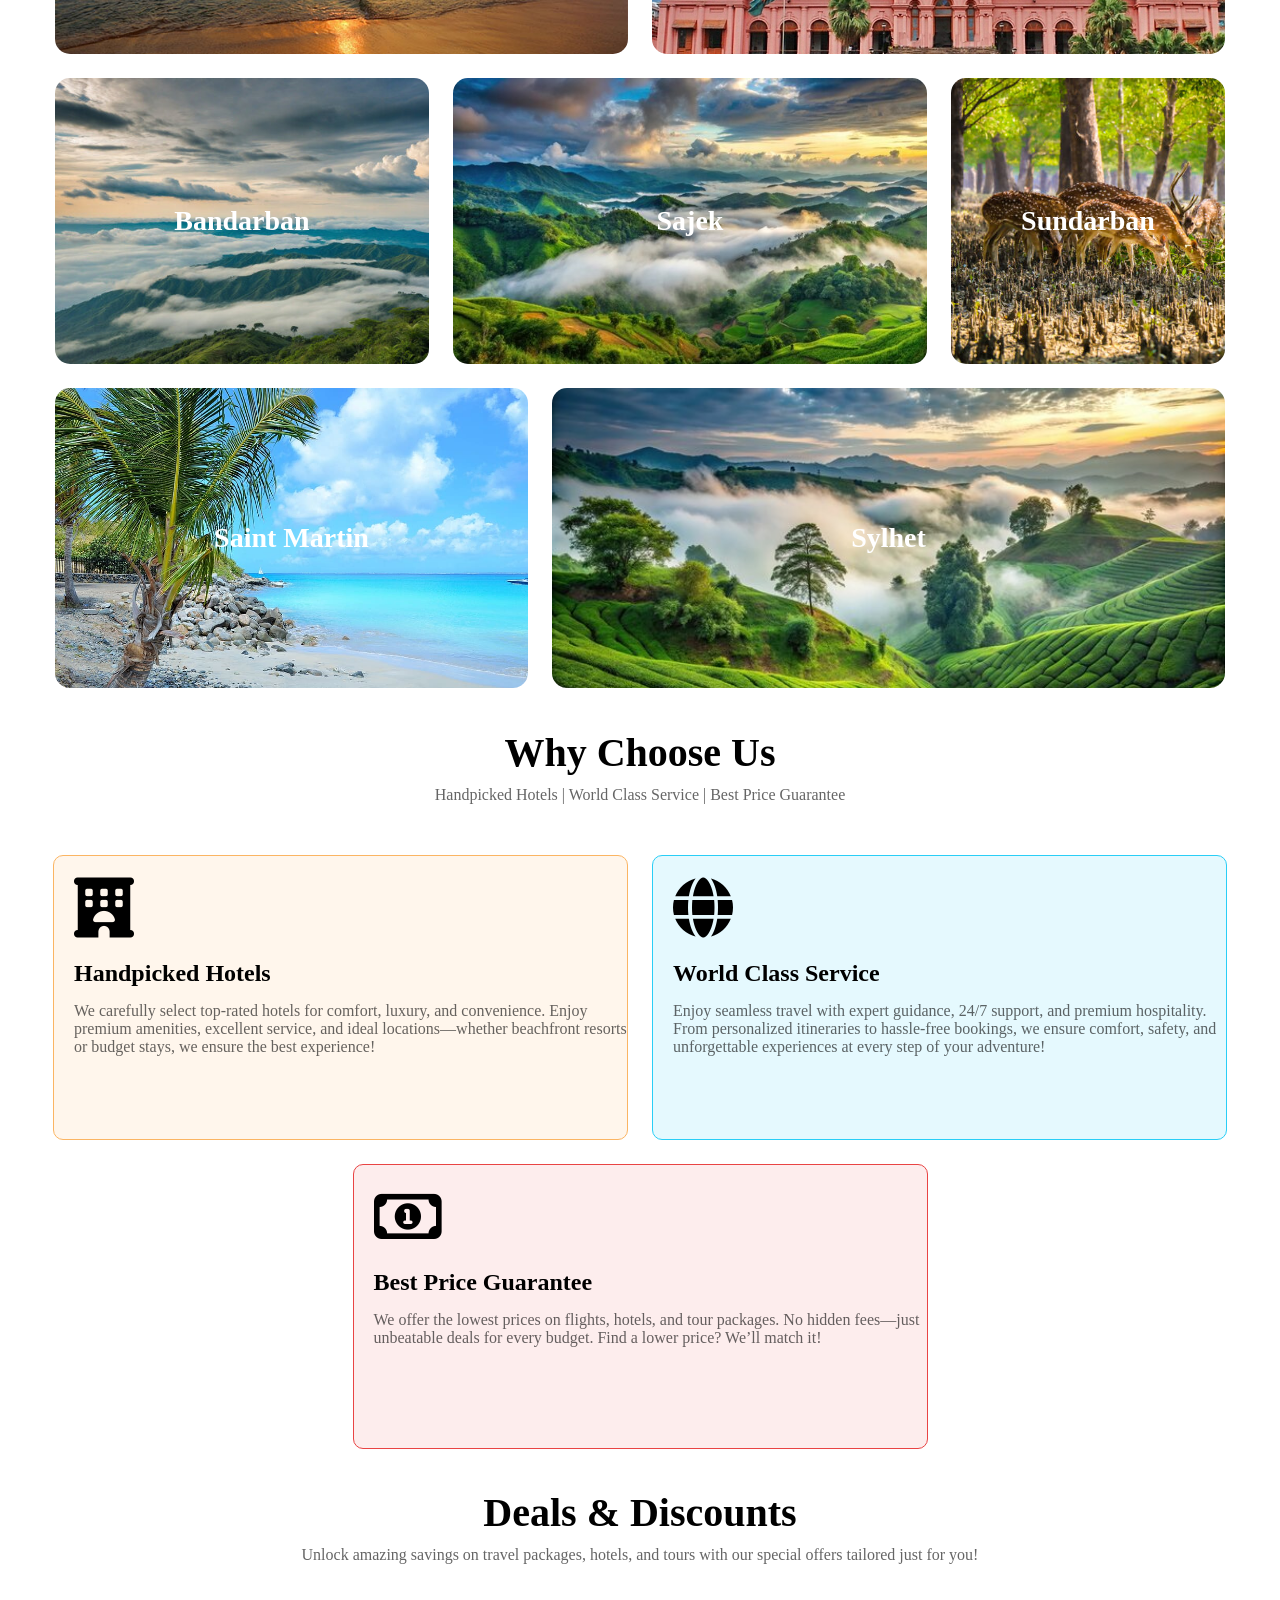
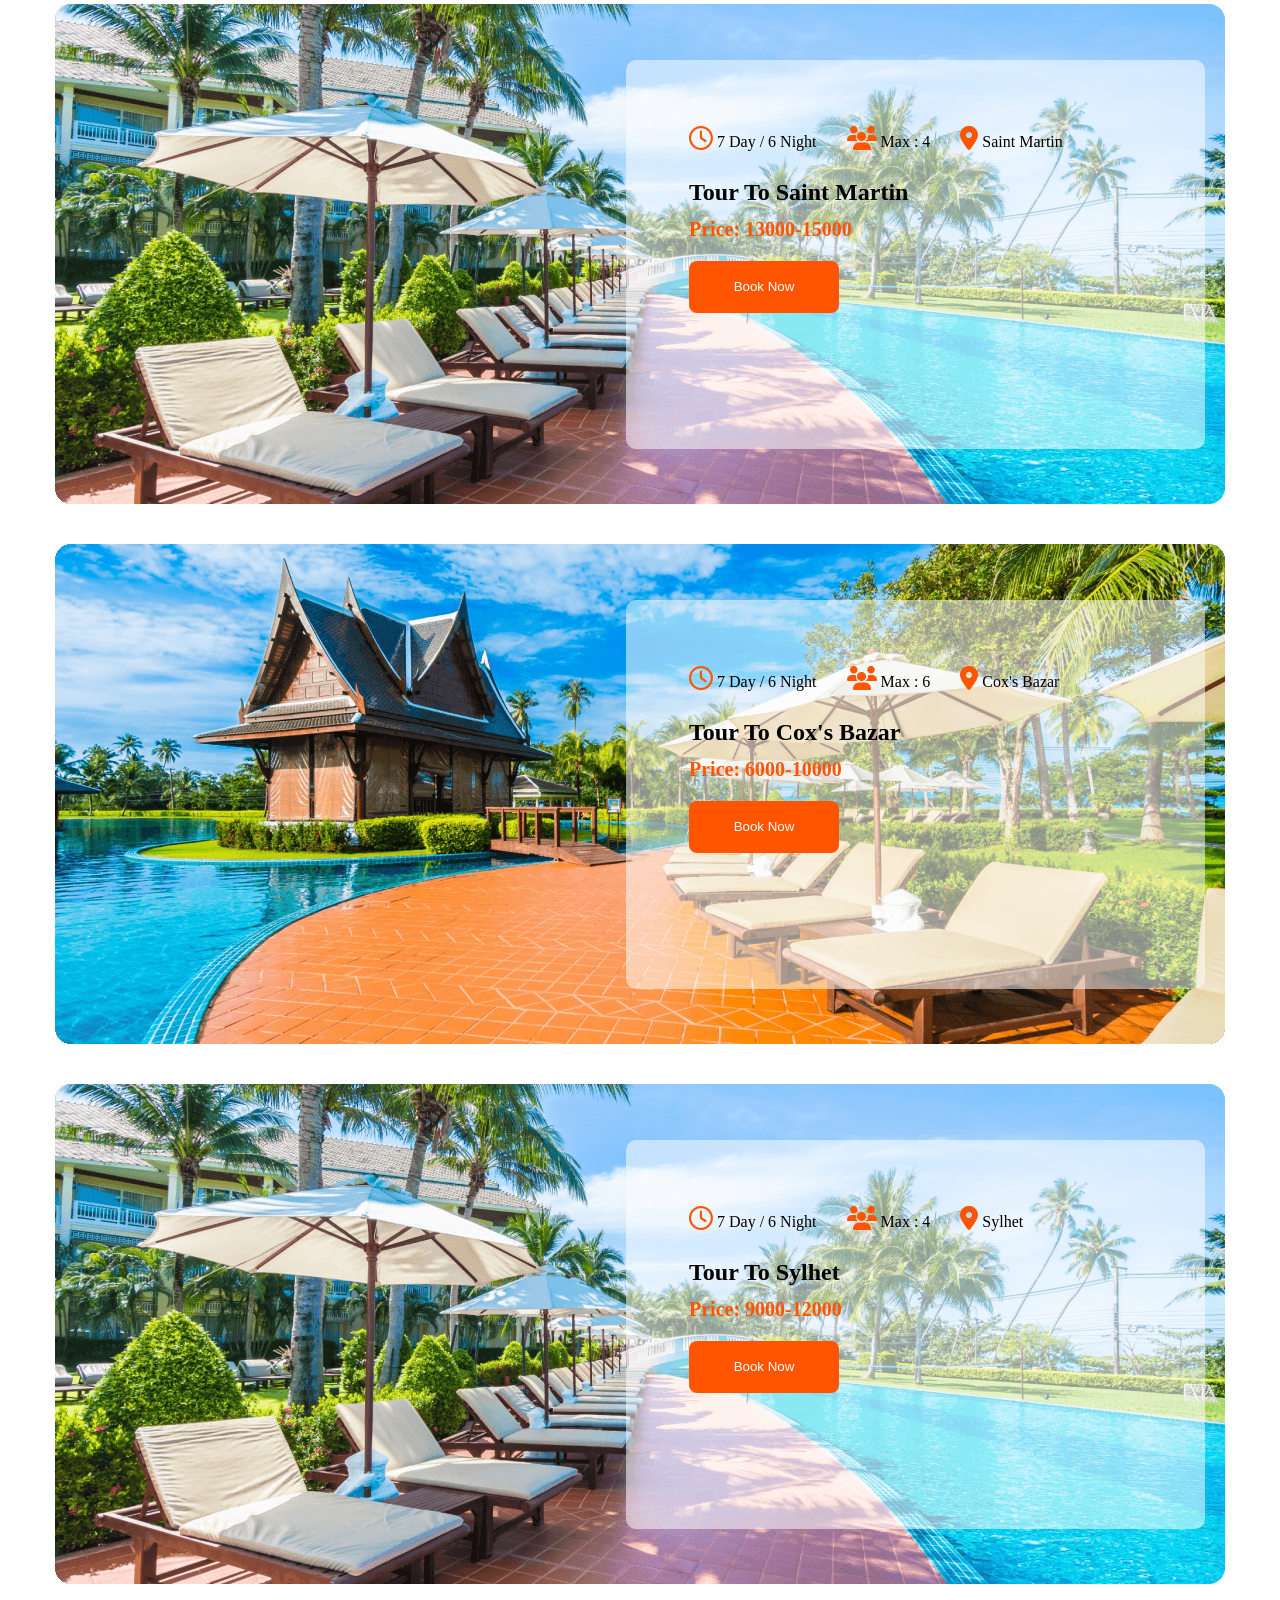
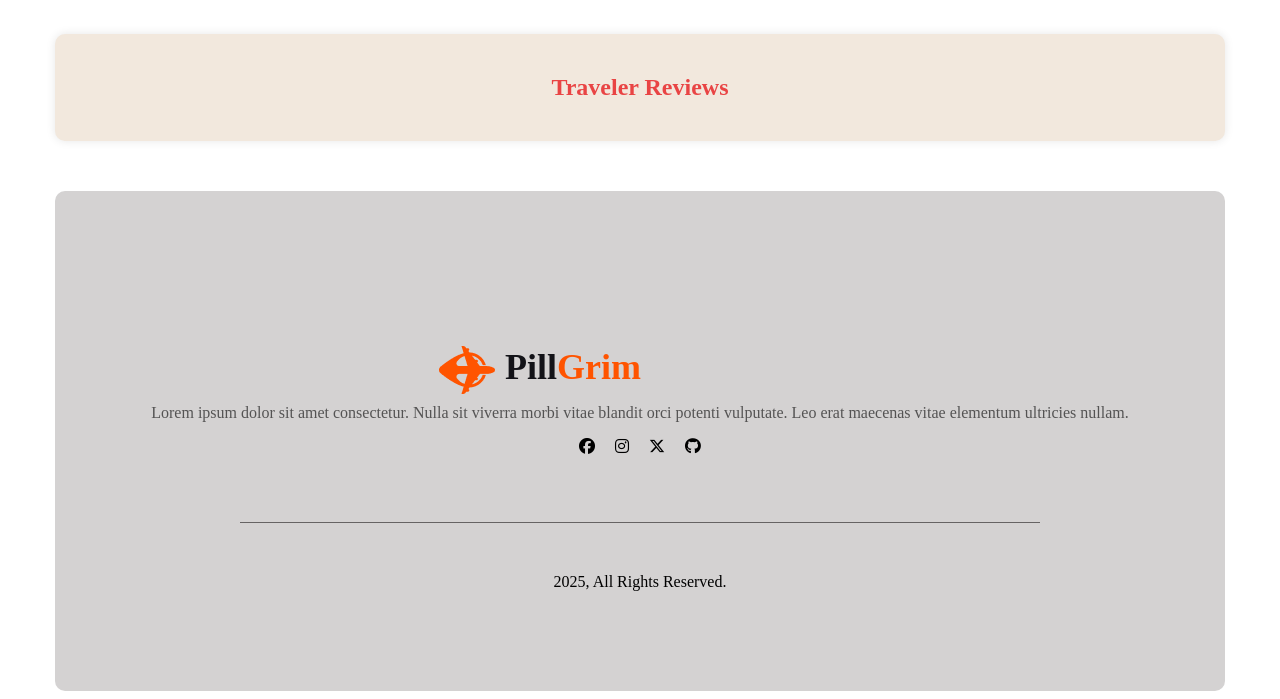
==== commit ba2bf57c: "test" ====
--- a/index.html
+++ b/index.html
@@ -1,436 +1,398 @@
-<!DOCTYPE html>
+<!doctype html>
 <html lang="en">
-<head>
-    <meta charset="UTF-8">
-    <meta name="viewport" content="width=device-width, initial-scale=1.0">
+  <head>
+    <meta charset="UTF-8" />
+    <meta name="viewport" content="width=device-width, initial-scale=1.0" />
     <title>PillGrim</title>
-    <link rel="stylesheet" href="">
-    <link rel="stylesheet" href="https://cdnjs.cloudflare.com/ajax/libs/font-awesome/6.6.0/css/all.min.css" integrity="sha512-Kc323vGBEqzTmouAECnVceyQqyqdsSiqLQISBL29aUW4U/M7pSPA/gEUZQqv1cwx4OnYxTxve5UMg5GT6L4JJg==" crossorigin="anonymous" referrerpolicy="no-referrer" />
+    <link rel="stylesheet" href="" />
+    <link
+      rel="stylesheet"
+      href="https://cdnjs.cloudflare.com/ajax/libs/font-awesome/6.6.0/css/all.min.css"
+      integrity="sha512-Kc323vGBEqzTmouAECnVceyQqyqdsSiqLQISBL29aUW4U/M7pSPA/gEUZQqv1cwx4OnYxTxve5UMg5GT6L4JJg=="
+      crossorigin="anonymous"
+      referrerpolicy="no-referrer"
+    />
     <style>
-        
-
-
-
-
-
- .profile-icon{
-    color: #FF5400;
-    font-size: 30px;
-}
-
-img{
-    height: 100%;
-    width: 100%;
-}
-.img{
-    height: 48px;
-    width: 56px;
-}
-
-.hero{
-  font-size: 36px;
-  display: flex;
-  font-weight: 700;
-
-}
-
-.h{
-    color: #131318;
-   
-}
-.t{
-    color: #FF5400
-}
-.c{
-    font-size: 25px;
-    font-weight: 700;
-    color: #FF5400;
-}
-
-
-ul a{
-    margin-left: 25px;
-    text-decoration: none;
-    color: black;
-}
-
-
-
-
- 
-.right-nav{
-    display: flex;
-    gap: 10px;
-    margin-top: 5px;
-}
-
-
-.parent-nav{
-    width: 1170px;
-    display: flex;
-    justify-content: center;    
-    align-items: center;
-    
-}
-
-.main-nav{
-
-    display: flex;
-    justify-content: center;    
-    align-items: center;
-    
-}
-.navber{
-
-    display: flex;
-    justify-content: space-between;
-    height: 70px;
-    width: 1170px;
-}
-
-
-
-
-/* -----------------------------Responsive Design---------------------------- */
-
-
-
-/* Responsive nav for small devices (no hamburger menu) */
-@media (max-width: 900px) {
-    .parent-nav, .navber {
-        width: 100vw !important;
-        min-width: unset;
-        padding: 0 5vw;
-    }
-    .navber {
-        flex-direction: column;
-        align-items: center;
-        height: auto;
-        width: 100vw !important;
-        padding: 10px 0;
-    }
-    .right-nav {
-        margin-bottom: 10px;
-        justify-content: center;
+      .profile-icon {
+        color: #ff5400;
+        font-size: 30px;
+      }
+
+      img {
+        height: 100%;
         width: 100%;
-    }
-    .left-nav {
-        width: 100%;
-        display: flex;
-        justify-content: center;
-    }
-    .ln {
-        display: flex;
-        flex-direction: column;
-        align-items: center;
-        width: 100%;
-        padding: 0;
-        margin: 0;
-    }
-    .ln a {
-        margin: 10px 0 0 0;
-        font-size: 20px;
-        display: block;
-        width: 100%;
+      }
+      .img {
+        height: 48px;
+        width: 56px;
+      }
+
+      .hero {
+        font-size: 36px;
+        display: flex;
+        font-weight: 700;
+      }
+
+      .h {
+        color: #131318;
+      }
+      .t {
+        color: #ff5400;
+      }
+      .c {
+        font-size: 25px;
+        font-weight: 700;
+        color: #ff5400;
+      }
+
+      ul a {
+        margin-left: 25px;
+        text-decoration: none;
+        color: black;
+      }
+
+      .right-nav {
+        display: flex;
+        gap: 10px;
+        margin-top: 5px;
+      }
+
+      .parent-nav {
+        width: 1170px;
+        display: flex;
+        justify-content: center;
+        align-items: center;
+      }
+
+      .main-nav {
+        display: flex;
+        justify-content: center;
+        align-items: center;
+      }
+      .navber {
+        display: flex;
+        justify-content: space-between;
+        height: 70px;
+        width: 1170px;
+      }
+
+      /* -----------------------------Responsive Design---------------------------- */
+
+      /* Responsive nav for small devices (no hamburger menu) */
+      @media (max-width: 900px) {
+        .parent-nav,
+        .navber {
+          width: 100vw !important;
+          min-width: unset;
+          padding: 0 5vw;
+        }
+        .navber {
+          flex-direction: column;
+          align-items: center;
+          height: auto;
+          width: 100vw !important;
+          padding: 10px 0;
+        }
+        .right-nav {
+          margin-bottom: 10px;
+          justify-content: center;
+          width: 100%;
+        }
+        .left-nav {
+          width: 100%;
+          display: flex;
+          justify-content: center;
+        }
+        .ln {
+          display: flex;
+          flex-direction: column;
+          align-items: center;
+          width: 100%;
+          padding: 0;
+          margin: 0;
+        }
+        .ln a {
+          margin: 10px 0 0 0;
+          font-size: 20px;
+          display: block;
+          width: 100%;
+          text-align: center;
+          padding: 10px 0;
+          border-bottom: 1px solid #eee;
+          color: #131318;
+        }
+        .img {
+          height: 36px;
+          width: 42px;
+        }
+        .hero {
+          font-size: 24px;
+        }
+        .c {
+          font-size: 18px;
+        }
+        .profile-icon {
+          font-size: 22px;
+        }
+      }
+      @media (max-width: 600px) {
+        body {
+          display: flex;
+          flex-direction: column;
+          align-items: center;
+          margin-left: 5px;
+          margin-right: 5px;
+        }
+        .parent-nav,
+        .navber {
+          padding: 0 2vw;
+        }
+        .ln a {
+          font-size: 16px;
+          padding: 8px 0;
+        }
+        .img {
+          height: 28px;
+          width: 32px;
+        }
+        .hero {
+          font-size: 18px;
+        }
+      }
+
+      /* --------------------- section 02-------------------- */
+
+      .bg {
+        height: 500px;
+        width: 1170px;
+        background:
+          linear-gradient(rgba(0, 0, 0, 0.5), rgba(0, 0, 0, 0.1)),
+          url(Images/Group\ 13\ \(1\)\ \(1\).png);
+        border-radius: 10px;
+        display: flex;
+        justify-content: center;
+        align-items: center;
+      }
+
+      .qq {
+        margin-top: 20px;
+        display: flex;
+        justify-content: center;
+        align-items: center;
+      }
+
+      .explore {
+        color: white;
+        font-size: 64px;
+        font-weight: 900;
+        display: flex;
+        justify-content: center;
+        align-items: center;
+      }
+
+      .a {
+        margin-top: 40px;
+        color: white;
         text-align: center;
-        padding: 10px 0;
-        border-bottom: 1px solid #eee;
-        color: #131318;
-    }
-    .img {
-        height: 36px;
-        width: 42px;
-    }
-    .hero {
-        font-size: 24px;
-    }
-    .c {
-        font-size: 18px;
-    }
-    .profile-icon {
-        font-size: 22px;
-    }
-}
-@media (max-width: 600px) {
-    body {
-        display: flex;
-        flex-direction: column;
-        align-items: center;
-        margin-left: 5px;
-        margin-right: 5px;
-    }
-    .parent-nav, .navber {
-        padding: 0 2vw;
-    }
-    .ln a {
-        font-size: 16px;
-        padding: 8px 0;
-    }
-    .img {
-        height: 28px;
-        width: 32px;
-    }
-    .hero {
-        font-size: 18px;
-    }
-}
-
-
-
-/* --------------------- section 02-------------------- */
-
-
-
-.bg{
-    height:500px;
-    width: 1170px;
-    background:linear-gradient(rgba(0,0,0,0.5),rgba(0,0,0,0.1)), url(Images/Group\ 13\ \(1\)\ \(1\).png);
-    border-radius: 10px;
-    display:flex;
-    justify-content: center;
-    align-items: center; 
-    
-
-    
-}
-
-
-
-
-.qq{
-    margin-top: 20px;
-    display: flex;
-    justify-content: center;
-    align-items: center
-}
-
-.explore{
-    color: white;
-    font-size: 64px;
-    font-weight: 900;
-    display: flex;
-    justify-content: center;
-    align-items: center
-}
-
-.a{
-    margin-top: 40px;
-    color: white; 
-    text-align: center;
-}
-
-.b{
-    margin-left: 40px;
-    margin-top: 40px;
-    height: 84px;
-    width: 800px;
-    border-radius: 8px;
-    background-color: rgba(255, 255, 255, 0.5);
-    display: flex;
-    justify-content: center;
-    align-items: center;
-    gap: 10px;
-    
-}
-
-
-.f{
-    height: 52px;
-    width: 174px;
-    background-color: rgba(255, 255, 255, 0.879);
-    border-radius: 5px;
-    display: flex;
-    justify-content: center;
-    align-items: center;
-    color: #131318a0;
-    border: none;
-
-}
-.d{
-    height: 52px;
-    width: 174px;
-    background-color:#FF5400;
-    border-radius: 5px;
-    display: flex;
-    justify-content: center;
-    align-items: center;
-    color: white;
-    gap: 7px;
-
-
-}
-
-
-/* Responsive Section 2 */
-@media (max-width: 900px) {
-    .bg {
-        width: 98vw;
-        height: auto;
-        flex-direction: column;
-        padding: 20px 0;
-    }
-    .explore {
-        font-size: 36px;
-        text-align: center;
-    }
-    .a {
-        font-size: 16px;
-        margin-top: 20px;
-    }
-    .b {
-        width: 70vw;
-        min-width: unset;
-        margin: 20px auto 0 auto;
-        height: auto;
-        flex-direction: column;
-        gap: 15px;
-        align-items: stretch;
-        padding: 15px 0;
-        display: flex;
-        justify-content: center;    
-        align-items: center;
-    }
-    .f, .d {
-        width: 60%;
-        min-width: unset;
-        margin: 0;
-    }
-    .d {
-        justify-content: center;
-    }
-    .find {
-        font-size: 16px;
-    }
-}
-@media (max-width: 600px) {
-     body {
-        display: flex;
-        flex-direction: column;
-        align-items: center;
-        margin-left: 5px;
-        margin-right: 5px;
-    }
-    .bg {
-        width: 100%;
-        border-radius: 10px;
-        padding: 10px 0;
-    }
-    .b {
-        width: 70vw;
-        padding: 10px 0;
-    }
-    .explore {
-        font-size: 22px;
-    }
-    .a {
-        font-size: 14px;
-    }
-}
-
-
-
-/* -------------------------------section 03----------------------- */
-
-
-.sec3{
-    display: flex;
-    justify-content: center;
-    align-items: center;
-    gap: 85px;
-    margin-top: 40px;
-}
-
-.g{
-    height: 550px;
-    width: 540px;
-    
-   
-
-
-
-}
-
-.imm{
-    height: 550px;
-    width: 540px; 
-    border-radius: 15px;
-
-}
-
-
-.opt{
-    font-size: 40px;
-    font-weight: 800;
-}
-
-.do{
-    margin-top: 40px;
-    color: rgba(0, 0, 0, 0.603);
-}
-
-li{
-    margin-top: 50px;
-    color: rgba(0, 0, 0, 0.603);
-    
-}
-
-
-
-/* Responsive Section 3 */
-@media (max-width: 900px) {
-    .sec3 {
-        flex-direction: column;
-        gap: 30px;
-        margin-top: 30px;
-    }
-    .g, .imm {
-        width: 95vw;
-        max-width: 500px;
-        height: auto;
-        margin: 0 auto;
-    }
-    .imm img {
-        width: 100%;
-        height: auto;
-        border-radius: 10px;
-    }
-    .opt {
-        font-size: 28px;
-        text-align: center;
-    }
-    .do, .g li {
-        font-size: 16px;
-        margin-top: 20px;
-    }
-}
-@media (max-width: 600px) {
-     body {
-        display: flex;
-        justify-content: center;
-        align-items: center;
-        margin-left: 5px;
-        margin-right: 5px;
-    }
-    .sec3 {
-        gap: 18px;
-        margin-top: 18px;
-    }
-    .g, .imm {
-        width: 90vw;
-        max-width: 98vw;
-        padding: 0 2vw;
-    }
-    .opt {
-        font-size: 20px;
-    }
-    .do, .g li {
-        font-size: 14px;
-        margin-top: 12px;
-    }
-}
-
-
-/* .bu{
+      }
+
+      .b {
+        margin-left: 40px;
+        margin-top: 40px;
+        height: 84px;
+        width: 800px;
+        border-radius: 8px;
+        background-color: rgba(255, 255, 255, 0.5);
+        display: flex;
+        justify-content: center;
+        align-items: center;
+        gap: 10px;
+      }
+
+      .f {
+        height: 52px;
+        width: 174px;
+        background-color: rgba(255, 255, 255, 0.879);
+        border-radius: 5px;
+        display: flex;
+        justify-content: center;
+        align-items: center;
+        color: #131318a0;
+        border: none;
+      }
+      .d {
+        height: 52px;
+        width: 174px;
+        background-color: #ff5400;
+        border-radius: 5px;
+        display: flex;
+        justify-content: center;
+        align-items: center;
+        color: white;
+        gap: 7px;
+      }
+
+      /* Responsive Section 2 */
+      @media (max-width: 900px) {
+        .bg {
+          width: 98vw;
+          height: auto;
+          flex-direction: column;
+          padding: 20px 0;
+        }
+        .explore {
+          font-size: 36px;
+          text-align: center;
+        }
+        .a {
+          font-size: 16px;
+          margin-top: 20px;
+        }
+        .b {
+          width: 70vw;
+          min-width: unset;
+          margin: 20px auto 0 auto;
+          height: auto;
+          flex-direction: column;
+          gap: 15px;
+          align-items: stretch;
+          padding: 15px 0;
+          display: flex;
+          justify-content: center;
+          align-items: center;
+        }
+        .f,
+        .d {
+          width: 60%;
+          min-width: unset;
+          margin: 0;
+        }
+        .d {
+          justify-content: center;
+        }
+        .find {
+          font-size: 16px;
+        }
+      }
+      @media (max-width: 600px) {
+        body {
+          display: flex;
+          flex-direction: column;
+          align-items: center;
+          margin-left: 5px;
+          margin-right: 5px;
+        }
+        .bg {
+          width: 100%;
+          border-radius: 10px;
+          padding: 10px 0;
+        }
+        .b {
+          width: 70vw;
+          padding: 10px 0;
+        }
+        .explore {
+          font-size: 22px;
+        }
+        .a {
+          font-size: 14px;
+        }
+      }
+
+      /* -------------------------------section 03----------------------- */
+
+      .sec3 {
+        display: flex;
+        justify-content: center;
+        align-items: center;
+        gap: 85px;
+        margin-top: 40px;
+      }
+
+      .g {
+        height: 550px;
+        width: 540px;
+      }
+
+      .imm {
+        height: 550px;
+        width: 540px;
+        border-radius: 15px;
+      }
+
+      .opt {
+        font-size: 40px;
+        font-weight: 800;
+      }
+
+      .do {
+        margin-top: 40px;
+        color: rgba(0, 0, 0, 0.603);
+      }
+
+      li {
+        margin-top: 50px;
+        color: rgba(0, 0, 0, 0.603);
+      }
+
+      /* Responsive Section 3 */
+      @media (max-width: 900px) {
+        .sec3 {
+          flex-direction: column;
+          gap: 30px;
+          margin-top: 30px;
+        }
+        .g,
+        .imm {
+          width: 95vw;
+          max-width: 500px;
+          height: auto;
+          margin: 0 auto;
+        }
+        .imm img {
+          width: 100%;
+          height: auto;
+          border-radius: 10px;
+        }
+        .opt {
+          font-size: 28px;
+          text-align: center;
+        }
+        .do,
+        .g li {
+          font-size: 16px;
+          margin-top: 20px;
+        }
+      }
+      @media (max-width: 600px) {
+        body {
+          display: flex;
+          justify-content: center;
+          align-items: center;
+          margin-left: 5px;
+          margin-right: 5px;
+        }
+        .sec3 {
+          gap: 18px;
+          margin-top: 18px;
+        }
+        .g,
+        .imm {
+          width: 90vw;
+          max-width: 98vw;
+          padding: 0 2vw;
+        }
+        .opt {
+          font-size: 20px;
+        }
+        .do,
+        .g li {
+          font-size: 14px;
+          margin-top: 12px;
+        }
+      }
+
+      /* .bu{
     width: 174px;
     height: 52px;
     background-color: #FF5400;
@@ -442,1343 +404,1181 @@
 
 } */
 
-
-
-
-/* --------------------------sec 04------------------------ */
-
-
-.aa{
-    width: 643px;
-    height: 126px;
-   
-
-}
-.bb{
-    display: flex;
-    justify-content: center;
-    align-items: center;
-    margin-top: 40px;
-}
-.cc{
-    font-size: 40px;
-    font-weight: 800;
-    display: flex;
-    justify-content: center;
-    align-items: center;
-
-}
-
-.dd{
-    color: rgba(0, 0, 0, 0.603);
-    display: flex;
-    justify-content: center;
-    align-items: center;
-    margin-top: 10px;
-
-}
-
-
-.pics{
-    width: 1170px;
-    height: 935px;
-   
-}
-
-
-.mul-pic{
-
-    display: flex;
-    justify-content: center;
-    align-items: center;
-
-}
-
-.pic1{
-       width: 573px;
-       height: 300px;
-       background-image: url(web_image/cox.jpg);
-       color: white;
-       display: flex;
-       justify-content: center;
-       align-items: center;
-       font-size: 28px;
-       font-weight: 800;
-       background-size: cover;
-       
-}
-
-.pic2{
-    width: 573px;
-    height: 300px;
-    background-image: url(web_image/ahsan.jpg);
-    color: white;
-    display: flex;
-    justify-content: center;
-    align-items: center;
-    font-size: 28px;
-    font-weight: 800;
-    background-size: cover;
-}
-
-
-.line1{
-    display: flex;
-    justify-content: center;
-    align-items: center;
-   gap: 24px;
-}
-
-.pic3{
-    height: 286px;
-    width: 374px;
-    background-image: url(web_image/bandarban.jpg);
-    border-radius: 10px;
-    color: white;
-    display: flex;
-    justify-content: center;
-    align-items: center;
-    font-size: 28px;
-    font-weight: 800;
-    background-size: cover;
-}
-
-.pic4{
-    height:286px;
-    width: 474px;
-    background-image: url(web_image/sajek.jpg);
-    border-radius: 10px;
-    color: white;
-    display: flex;
-    justify-content: center;
-    align-items: center;
-    font-size: 28px;
-    font-weight: 800;
-    background-size: cover;
-
-}
-
-
-.pic5{
-    height:286px;
-    width:274px;
-    background-image: url(web_image/sundarban.jpg);
-    border-radius: 10px;
-    color: white;
-    display: flex;
-    justify-content: center;
-    align-items: center;
-    font-size: 28px;
-    font-weight: 800;
-    background-size: cover;
-}
-
-.line2{
-    display: flex;
-    justify-content: center;
-    align-items: center;
-    gap: 24px;
-    margin-top: 24px;
-}
-
-.pic6{
-    height: 300px;
-    width:473px ;
-    background-image: url(web_image/saint\ martin.jpg);
-    border-radius: 10px;
-    color: white;
-    display: flex;
-    justify-content: center;
-    align-items: center;
-    font-size: 28px;
-    font-weight: 800;
-    background-size: cover;
-}
-
-.pic7{
-    height: 300px;
-    width:673px ;
-    background-image: url(web_image/sylhet.jpg);
-    border-radius: 10px;
-    color: white;
-    display: flex;
-    justify-content: center;
-    align-items: center;
-    font-size: 28px;
-    font-weight: 800;
-    background-size: cover;
-}
-
-.line3{
-    display: flex;
-    justify-content: center;
-    align-items: center;
-    gap: 24px;
-    margin-top: 24px;
-}
-
-
-.why{
-    height: 126px;
-    width: 643px;
-    margin-top: 40px;
-
-}
-
-.wcu{
-    font-size: 40px;
-    font-weight: 800;
-    display: flex;
-    justify-content: center;
-    align-items: center;
-}
-
-.dol{
-    color: rgba(0, 0, 0, 0.603);
-    display: flex;
-    justify-content: center;
-    align-items: center;
-    margin-top: 10px;
-}
-
-.az{
-    display: flex;
-    justify-content: center;
-    align-items: center;
-}
-
-.pic-hover:hover{
-    box-shadow: 0 4px 10px rgba(0, 0, 0, 0.929);
-    
-    /* margin-top: 5px;
+      /* --------------------------sec 04------------------------ */
+
+      .aa {
+        width: 643px;
+        height: 126px;
+      }
+      .bb {
+        display: flex;
+        justify-content: center;
+        align-items: center;
+        margin-top: 40px;
+      }
+      .cc {
+        font-size: 40px;
+        font-weight: 800;
+        display: flex;
+        justify-content: center;
+        align-items: center;
+      }
+
+      .dd {
+        color: rgba(0, 0, 0, 0.603);
+        display: flex;
+        justify-content: center;
+        align-items: center;
+        margin-top: 10px;
+      }
+
+      .pics {
+        width: 1170px;
+        height: 935px;
+      }
+
+      .mul-pic {
+        display: flex;
+        justify-content: center;
+        align-items: center;
+      }
+
+      .pic1 {
+        width: 573px;
+        height: 300px;
+        background-image: url(web_image/cox.jpg);
+        color: white;
+        display: flex;
+        justify-content: center;
+        align-items: center;
+        font-size: 28px;
+        font-weight: 800;
+        background-size: cover;
+      }
+
+      .pic2 {
+        width: 573px;
+        height: 300px;
+        background-image: url(web_image/ahsan.jpg);
+        color: white;
+        display: flex;
+        justify-content: center;
+        align-items: center;
+        font-size: 28px;
+        font-weight: 800;
+        background-size: cover;
+      }
+
+      .line1 {
+        display: flex;
+        justify-content: center;
+        align-items: center;
+        gap: 24px;
+      }
+
+      .pic3 {
+        height: 286px;
+        width: 374px;
+        background-image: url(web_image/bandarban.jpg);
+        border-radius: 10px;
+        color: white;
+        display: flex;
+        justify-content: center;
+        align-items: center;
+        font-size: 28px;
+        font-weight: 800;
+        background-size: cover;
+      }
+
+      .pic4 {
+        height: 286px;
+        width: 474px;
+        background-image: url(web_image/sajek.jpg);
+        border-radius: 10px;
+        color: white;
+        display: flex;
+        justify-content: center;
+        align-items: center;
+        font-size: 28px;
+        font-weight: 800;
+        background-size: cover;
+      }
+
+      .pic5 {
+        height: 286px;
+        width: 274px;
+        background-image: url(web_image/sundarban.jpg);
+        border-radius: 10px;
+        color: white;
+        display: flex;
+        justify-content: center;
+        align-items: center;
+        font-size: 28px;
+        font-weight: 800;
+        background-size: cover;
+      }
+
+      .line2 {
+        display: flex;
+        justify-content: center;
+        align-items: center;
+        gap: 24px;
+        margin-top: 24px;
+      }
+
+      .pic6 {
+        height: 300px;
+        width: 473px;
+        background-image: url(web_image/saint\ martin.jpg);
+        border-radius: 10px;
+        color: white;
+        display: flex;
+        justify-content: center;
+        align-items: center;
+        font-size: 28px;
+        font-weight: 800;
+        background-size: cover;
+      }
+
+      .pic7 {
+        height: 300px;
+        width: 673px;
+        background-image: url(web_image/sylhet.jpg);
+        border-radius: 10px;
+        color: white;
+        display: flex;
+        justify-content: center;
+        align-items: center;
+        font-size: 28px;
+        font-weight: 800;
+        background-size: cover;
+      }
+
+      .line3 {
+        display: flex;
+        justify-content: center;
+        align-items: center;
+        gap: 24px;
+        margin-top: 24px;
+      }
+
+      .why {
+        height: 126px;
+        width: 643px;
+        margin-top: 40px;
+      }
+
+      .wcu {
+        font-size: 40px;
+        font-weight: 800;
+        display: flex;
+        justify-content: center;
+        align-items: center;
+      }
+
+      .dol {
+        color: rgba(0, 0, 0, 0.603);
+        display: flex;
+        justify-content: center;
+        align-items: center;
+        margin-top: 10px;
+      }
+
+      .az {
+        display: flex;
+        justify-content: center;
+        align-items: center;
+      }
+
+      .pic-hover:hover {
+        box-shadow: 0 4px 10px rgba(0, 0, 0, 0.929);
+
+        /* margin-top: 5px;
     margin-left: 5px; */
-
-
-}
-
-.pic-hover{
-    transition: 0.5s;
-    cursor: pointer;
-    border-radius: 15px;
-}
-
-
-
-/* -------------------------------section 5----------------------- */
-
-
-.box1{
-    width: 573px;
-    height: 283px;
-    border: 1px solid #FBB563;
-    border-radius: 10px;
-    background-color:#fbb4631e ;
-}
-
-.box2{
-    width: 573px;
-    height: 283px;
-    border: 1px solid #29CEF6;
-    border-radius: 10px;
-    background-color: #29cdf61f;
-}
-
-.box3{
-    width: 573px;
-    height: 283px;
-    border: 1px solid #E94444;
-    border-radius: 10px;
-    background-color: #e9444418;
-}
-
-.line01{
-    display: flex;
-    justify-content: center;
-    align-items: center;
-    gap: 24px;
-
-}
-
-.line02{
-    display: flex;
-    justify-content: center;
-    align-items: center;
-    margin-top: 24px;
-}
-
-.ho{
-   font-size: 60px;
-   margin-top: 20px;
-   margin-left: 20px;
-}
-
-.glo{
-    font-size: 60px;
-    margin-top: 20px;
-    margin-left: 20px;
-}
-
-.mo{
-    font-size: 60px;
-    margin-top: 20px;
-    margin-left: 20px;
-}
-
-.wr{
-    font-size: 24px;
-    font-weight: 800;
-    margin-top: 15px;
-    margin-left: 20px;
-}
-
-.pa{
-     color: rgba(0, 0, 0, 0.603);
-     margin-left: 20px;
-     margin-top: 15px;
-}
-
-.cu{
-    display: flex;
-    justify-content: center;
-    align-items: center;
-    margin-top: 40px;
-}
-
-
-/* Responsive Section 4 (Choose Your Destination & Images) */
-@media (max-width: 900px) {
-    .bb {
+      }
+
+      .pic-hover {
+        transition: 0.5s;
+        cursor: pointer;
+        border-radius: 15px;
+      }
+
+      /* -------------------------------section 5----------------------- */
+
+      .box1 {
+        width: 573px;
+        height: 283px;
+        border: 1px solid #fbb563;
+        border-radius: 10px;
+        background-color: #fbb4631e;
+      }
+
+      .box2 {
+        width: 573px;
+        height: 283px;
+        border: 1px solid #29cef6;
+        border-radius: 10px;
+        background-color: #29cdf61f;
+      }
+
+      .box3 {
+        width: 573px;
+        height: 283px;
+        border: 1px solid #e94444;
+        border-radius: 10px;
+        background-color: #e9444418;
+      }
+
+      .line01 {
+        display: flex;
+        justify-content: center;
+        align-items: center;
+        gap: 24px;
+      }
+
+      .line02 {
+        display: flex;
+        justify-content: center;
+        align-items: center;
         margin-top: 24px;
-    }
-    .aa {
-        width: 95vw;
-        height: auto;
-        padding: 0 2vw;
-    }
-    .cc {
-        font-size: 28px;
+      }
+
+      .ho {
+        font-size: 60px;
+        margin-top: 20px;
+        margin-left: 20px;
+      }
+
+      .glo {
+        font-size: 60px;
+        margin-top: 20px;
+        margin-left: 20px;
+      }
+
+      .mo {
+        font-size: 60px;
+        margin-top: 20px;
+        margin-left: 20px;
+      }
+
+      .wr {
+        font-size: 24px;
+        font-weight: 800;
+        margin-top: 15px;
+        margin-left: 20px;
+      }
+
+      .pa {
+        color: rgba(0, 0, 0, 0.603);
+        margin-left: 20px;
+        margin-top: 15px;
+      }
+
+      .cu {
+        display: flex;
+        justify-content: center;
+        align-items: center;
+        margin-top: 40px;
+      }
+
+      /* Responsive Section 4 (Choose Your Destination & Images) */
+      @media (max-width: 900px) {
+        .bb {
+          margin-top: 24px;
+        }
+        .aa {
+          width: 95vw;
+          height: auto;
+          padding: 0 2vw;
+        }
+        .cc {
+          font-size: 28px;
+          text-align: center;
+        }
+        .dd {
+          font-size: 15px;
+          text-align: center;
+          margin-top: 8px;
+          padding: 0 2vw;
+        }
+        .pics {
+          width: 98vw;
+          height: auto;
+          padding: 0 1vw;
+        }
+        .line1,
+        .line2,
+        .line3 {
+          flex-direction: column;
+          gap: 16px;
+          margin-top: 16px;
+          align-items: center;
+        }
+        .pic1,
+        .pic2,
+        .pic3,
+        .pic4,
+        .pic5,
+        .pic6,
+        .pic7 {
+          width: 95vw !important;
+          max-width: 400px;
+          height: 180px !important;
+          font-size: 18px;
+          border-radius: 10px;
+        }
+      }
+      @media (max-width: 600px) {
+        .aa {
+          width: 100vw;
+          padding: 0 1vw;
+        }
+        .cc {
+          font-size: 20px;
+        }
+        .dd {
+          font-size: 13px;
+          padding: 0 1vw;
+        }
+        .pics {
+          width: 100vw;
+          padding: 0;
+        }
+        .pic1,
+        .pic2,
+        .pic3,
+        .pic4,
+        .pic5,
+        .pic6,
+        .pic7 {
+          width: 80vw !important;
+          max-width: 80vw;
+          height: 200px !important;
+          font-size: 14px;
+        }
+      }
+
+      .sec5 {
+        margin-top: 40px;
+        display: flex;
+        justify-content: center;
+        align-items: center;
+      }
+
+      .b-box1 {
+        width: 1170px;
+        height: 500px;
+        background-image: url("Images/Group 39.png");
+        display: flex;
+        justify-content: center;
+        align-items: center;
+      }
+
+      .in-box1 {
+        width: 579px;
+        height: 389px;
+        background-color: rgba(255, 255, 255, 0.527);
+        margin-left: 550px;
+        border-radius: 10px;
+        display: flex;
+        justify-content: center;
+        align-items: center;
+      }
+
+      .insec {
+        height: 289px;
+        width: 452px;
+      }
+
+      .info {
+        display: flex;
+        gap: 30px;
+      }
+
+      .info p i {
+        color: #ff5400;
+        font-size: 24px;
+      }
+
+      .tts {
+        font-size: 24px;
+        font-weight: 800;
+        margin-top: 12px;
+      }
+
+      .pri {
+        font-size: 20px;
+        font-weight: 800;
+        margin-top: 12px;
+        color: #ff5400;
+      }
+
+      .buuu {
+        height: 52px;
+        width: 150px;
+        background-color: #ff5400;
+        border: none;
+        border-radius: 8px;
+        color: white;
+        margin-top: 20px;
+      }
+
+      .in-box2 {
+        width: 579px;
+        height: 389px;
+        background-color: rgba(233, 22, 22, 0.86);
+        border-radius: 10px;
+        display: flex;
+        justify-content: center;
+        align-items: center;
+        margin-right: 550px;
+      }
+
+      .insec2 {
+        height: 289px;
+        width: 452px;
+      }
+
+      .b-box2 {
+        width: 1170px;
+        height: 500px;
+        background-image: url("Images/Group 40.png");
+        display: flex;
+        justify-content: center;
+        align-items: center;
+      }
+
+      .foot1 {
+        height: 500px;
+        width: 1170px;
+        background-color: rgb(212, 210, 210);
+        border-radius: 10px;
+      }
+
+      footer {
+        display: flex;
+        justify-content: center;
+        align-items: center;
+        margin-top: 40px;
+      }
+
+      .foot01 {
+        display: flex;
+        justify-content: center;
+        align-items: center;
+        margin-right: 200px;
+        margin-top: 150px;
+      }
+      .foot-icon {
+        display: flex;
+        justify-content: center;
+        align-items: center;
+        gap: 20px;
+      }
+      .eline {
+        border-top: 0.2px solid rgb(102, 99, 99);
+        width: 800px;
+        margin-top: 50px;
+        margin-bottom: 50px;
+      }
+
+      .eeline {
+        display: flex;
+        justify-content: center;
+        align-items: center;
+      }
+
+      #where {
+        height: 100%;
+        width: 100%;
+        border: none;
+        border-radius: 5px;
+        margin-left: 20px;
+        margin-right: 20px;
+      }
+
+      .d a {
+        text-decoration: none;
+        color: white;
+      }
+
+      .review-container {
+        width: 1130px;
+        margin: 50px auto;
+        background: rgb(242, 232, 221);
+        padding: 20px;
+        border-radius: 10px;
+        box-shadow: 0 0 10px rgba(0, 0, 0, 0.1);
         text-align: center;
-    }
-    .dd {
+      }
+      .review-container h2 {
+        color: #e94444;
+      }
+      .reviews {
+        margin-top: 20px;
+        display: flex;
+        flex-wrap: wrap;
+        justify-content: center;
+        gap: 15px;
+      }
+      .review {
+        background: white;
+        padding: 15px;
+        width: 90%;
+        border-radius: 5px;
+        box-shadow: 0 0 5px rgba(0, 0, 0, 0.1);
+        text-align: left;
+      }
+      .review strong {
+        color: #e94444;
+      }
+      .stars {
+        color: #ffd700;
+        margin-top: 5px;
+      }
+
+      .find {
+        font-weight: 700;
+        color: white;
         font-size: 15px;
-        text-align: center;
-        margin-top: 8px;
-        padding: 0 2vw;
-    }
-    .pics {
-        width: 98vw;
-        height: auto;
-        padding: 0 1vw;
-    }
-    .line1, .line2, .line3 {
-        flex-direction: column;
-        gap: 16px;
-        margin-top: 16px;
-        align-items: center;
-    }
-    .pic1, .pic2, .pic3, .pic4, .pic5, .pic6, .pic7 {
-        width: 95vw !important;
-        max-width: 400px;
-        height: 180px !important;
-        font-size: 18px;
-        border-radius: 10px;
-    }
-}
-@media (max-width: 600px) {
-    .aa {
-        width: 100vw;
-        padding: 0 1vw;
-    }
-    .cc {
-        font-size: 20px;
-    }
-    .dd {
-        font-size: 13px;
-        padding: 0 1vw;
-    }
-    .pics {
-    
-        width: 100vw;
-        padding: 0;
-    }
-    .pic1, .pic2, .pic3, .pic4, .pic5, .pic6, .pic7 {
-        width: 80vw !important;
-        max-width: 80vw;
-        height: 200px !important;
-        font-size: 14px;
-    }
-}
-
-
-.sec5{
-    margin-top: 40px;
-    display: flex;
-    justify-content: center;
-    align-items: center;
-
-}
-
-.b-box1{
-
-    width: 1170px;
-    height: 500px;
-    background-image:url("Images/Group 39.png");
-    display: flex;
-    justify-content: center;
-    align-items: center;
-
-}
-
-.in-box1{
-    width: 579px;
-    height: 389px;
-    background-color: rgba(255, 255, 255, 0.527);
-    margin-left: 550px;
-    border-radius: 10px;
-    display: flex;
-    justify-content: center;
-    align-items: center;
-
-}
-
-.insec{
-    height:289px ;
-    width: 452px;
-    
-    
-}
-
-.info{
-    display: flex;
-    gap: 30px;
-}
-
-
-.info p i{
-    color: #FF5400;
-    font-size: 24px;
-}
-
-.tts{
-    font-size: 24px;
-    font-weight: 800;
-    margin-top: 12px;
-}
-
-.pri{
-    font-size: 20px;
-    font-weight: 800;
-    margin-top: 12px;
-    color: #FF5400;
-}
-
-.buuu{
-    height: 52px;
-    width: 150px;
-    background-color: #FF5400;
-    border: none;
-    border-radius: 8px;
-    color: white;
-    margin-top: 20px;
-}
-
-
-.in-box2{
-    width: 579px;
-    height: 389px;
-    background-color: rgba(233, 22, 22, 0.86);
-    border-radius: 10px;
-    display: flex;
-    justify-content: center;
-    align-items: center;
-    margin-right: 550px;
- 
-}
-
-
-.insec2{
-    height:289px ;
-    width: 452px;
-}
-
-.b-box2{
-    width: 1170px;
-    height: 500px;
-    background-image:url("Images/Group 40.png");
-    display: flex;
-    justify-content: center;
-    align-items: center;
-}
-
-.foot1{
-    height: 500px;
-    width: 1170px;
-    background-color:rgb(212, 210, 210); 
-    border-radius: 10px;
-    
-    
-}
-
-footer{
-    display: flex;
-    justify-content: center;
-    align-items: center;
-    margin-top: 40px;
-}
-
-.foot01{
-    display: flex;
-    justify-content: center;
-    align-items: center;
-    margin-right: 200px;
-    margin-top: 150px;
-}
-.foot-icon{
-    display: flex;
-    justify-content: center;
-    align-items: center;
-    gap: 20px;
-}
-.eline{
-    border-top: .2px solid rgb(102, 99, 99);
-    width: 800px;
-    margin-top: 50px;
-    margin-bottom: 50px;
-
-}
-
-.eeline{
-    display: flex;
-    justify-content: center;
-    align-items: center;
-}
-
-#where{
-    
-    height: 100%;
-    width: 100%;
-    border: none;
-    border-radius: 5px;
-    margin-left: 20px;
-    margin-right: 20px;
-}
-
-.d a{
-    text-decoration: none;
-    color: white;
-}
-
-
-
-
+      }
+      /* --------------------------------Responsive section 5 -------------- */
+
+      /* Responsive Section 5 (Why Choose Us) */
+      @media (max-width: 900px) {
+        .az,
+        .why {
+          width: 100vw;
+          min-width: unset;
+          padding: 0 2vw;
+          margin-top: 24px;
+        }
+        .why,
+        .wcu,
+        .dol {
+          text-align: center;
+          width: 100%;
+        }
+        .line01,
+        .line02 {
+          flex-direction: column;
+          gap: 18px;
+          align-items: center;
+          margin-top: 18px;
+        }
+        .box1,
+        .box2,
+        .box3 {
+          width: 90vw;
+          min-width: unset;
+          height: auto;
+          margin: 0 auto;
+          padding: 18px 0;
+          font-size: 16px;
+        }
+        .wr {
+          font-size: 20px;
+          margin-left: 0;
+          text-align: center;
+        }
+        .pa {
+          margin-left: 0;
+          margin-top: 10px;
+          font-size: 15px;
+          text-align: center;
+        }
+        .ho,
+        .glo,
+        .mo {
+          font-size: 38px;
+          margin: 10px auto 0 auto;
+          display: flex;
+          justify-content: center;
+        }
+      }
+      @media (max-width: 600px) {
+        .az,
+        .why {
+          padding: 0 1vw;
+        }
+        .box1,
+        .box2,
+        .box3 {
+          width: 85vw;
+          font-size: 14px;
+          padding: 10px 0;
+        }
+        .wr {
+          font-size: 16px;
+        }
+        .pa {
+          font-size: 13px;
+        }
+        .ho,
+        .glo,
+        .mo {
+          font-size: 28px;
+        }
+      }
+
+      /* Responsive Section 6 (Deals & Discounts) */
+      @media (max-width: 900px) {
+        .cu {
+          flex-direction: column;
+          align-items: center;
+          margin-top: 24px;
+          width: 100vw;
+          padding: 0 2vw;
+        }
+        .fu,
+        .wcu,
+        .dol {
+          width: 100%;
+          text-align: center;
+          font-size: 16px;
+        }
+        .sec5 {
+          flex-direction: column;
+          align-items: center;
+          margin-top: 24px;
+        }
+        .b-box1,
+        .b-box2 {
+          width: 95vw;
+          height: auto;
+          min-height: 350px;
+          margin: 0 auto 24px auto;
+          background-size: cover;
+          border-radius: 10px;
+          flex-direction: column;
+          display: flex;
+          justify-content: center;
+          align-items: center;
+        }
+        .in-box1,
+        .in-box2 {
+          width: 55vw;
+          min-width: unset;
+          height: auto;
+          margin: 0;
+          padding: 20px 0;
+          border-radius: 10px;
+          display: flex;
+          justify-content: center;
+          align-items: center;
+        }
+        .insec,
+        .insec2 {
+          width: 90vw;
+          min-width: unset;
+          height: auto;
+          padding: 0 2vw;
+        }
+        .info {
+          flex-direction: row;
+          gap: 10px;
+          align-items: flex-start;
+        }
+        .info p i {
+          color: #ff5400;
+          font-size: 16px;
+        }
+
+        .info p {
+          font-size: 14px;
+        }
+        .tts {
+          font-size: 16px;
+          margin-top: 10px;
+        }
+        .pri {
+          font-size: 14px;
+          margin-top: 10px;
+        }
+        .buuu {
+          width: 100%;
+          margin-top: 16px;
+          font-size: 14px;
+          height: 44px;
+        }
+      }
+      @media (max-width: 600px) {
+        .cu {
+          padding: 0 1vw;
+        }
+        .fu,
+        .wcu,
+        .dol {
+          font-size: 16px;
+        }
+        .b-box1,
+        .b-box2 {
+          width: 85vw;
+          min-width: unset;
+          padding: 0;
+        }
+        .in-box1,
+        .in-box2 {
+          width: 70vw;
+          height: 40vw;
+          padding: 10px 0;
+          background-color: rgba(231, 230, 230, 0.53);
+        }
+        .insec,
+        .insec2 {
+          width: 96vw;
+          padding: 0 1vw;
+        }
+        .tts {
+          font-size: 16px;
+        }
+        .pri {
+          font-size: 14px;
+        }
+        .buuu {
+          font-size: 14px;
+          height: 38px;
+        }
+      }
+
+      /* Responsive Review Section */
+      @media (max-width: 900px) {
         .review-container {
-            width: 1130px;
-            margin: 50px auto;
-            background: rgb(242, 232, 221);
-            padding: 20px;
-            border-radius: 10px;
-            box-shadow: 0 0 10px rgba(0, 0, 0, 0.1);
-            text-align: center;
+          width: 90vw;
+          /* margin: 30px auto;
+        padding: 12px; */
+        }
+        .reviews {
+          width: 97%;
+          flex-direction: column;
+          gap: 10px;
+        }
+        .review {
+          width: 100%;
+          font-size: 16px;
+          padding: 10px;
+        }
+      }
+      @media (max-width: 600px) {
+        .review-container {
+          width: 85vw;
+          padding: 6px;
+          border-radius: 6px;
+        }
+        .review {
+          font-size: 14px;
+          padding: 7px;
         }
         .review-container h2 {
-            color: #E94444;
-        }
-        .reviews {
-            margin-top: 20px;
-            display: flex;
-            flex-wrap: wrap;
-            justify-content: center;
-            gap: 15px;
-        }
-        .review {
-            background: white;
-            padding: 15px;
-            width: 90%;
-            border-radius: 5px;
-            box-shadow: 0 0 5px rgba(0, 0, 0, 0.1);
-            text-align: left;
-        }
-        .review strong {
-            color: #E94444;
-        }
-        .stars {
-            color: #FFD700;
-            margin-top: 5px;
-        }
-
-        .find{
-            font-weight: 700;
-            color: white;
-            font-size: 15px;
-        }
-/* --------------------------------Responsive section 5 -------------- */
-
-
-        /* Responsive Section 5 (Why Choose Us) */
-@media (max-width: 900px) {
-    .az, .why {
-        width: 100vw;
-        min-width: unset;
-        padding: 0 2vw;
-        margin-top: 24px;
-    }
-    .why, .wcu, .dol {
-        text-align: center;
-        width: 100%;
-    }
-    .line01, .line02 {
-        flex-direction: column;
-        gap: 18px;
-        align-items: center;
-        margin-top: 18px;
-    }
-    .box1, .box2, .box3 {
-        width: 90vw;
-        min-width: unset;
-        height: auto;
-        margin: 0 auto;
-        padding: 18px 0;
-        font-size: 16px;
-    }
-    .wr {
-        font-size: 20px;
-        margin-left: 0;
-        text-align: center;
-    }
-    .pa {
-        margin-left: 0;
-        margin-top: 10px;
-        font-size: 15px;
-        text-align: center;
-    }
-    .ho, .glo, .mo {
-        font-size: 38px;
-        margin: 10px auto 0 auto;
-        display: flex;
-        justify-content: center;
-    }
-}
-@media (max-width: 600px) {
-    .az, .why {
-        padding: 0 1vw;
-    }
-    .box1, .box2, .box3 {
-        width: 85vw;
-        font-size: 14px;
-        padding: 10px 0;
-    }
-    .wr {
-        font-size: 16px;
-    }
-    .pa {
-        font-size: 13px;
-    }
-    .ho, .glo, .mo {
-        font-size: 28px;
-    }
-}
-
-
-
-/* Responsive Section 6 (Deals & Discounts) */
-@media (max-width: 900px) {
-    .cu {
-        flex-direction: column;
-        align-items: center;
-        margin-top: 24px;
-        width: 100vw;
-        padding: 0 2vw;
-    }
-    .fu, .wcu, .dol {
-        width: 100%;
-        text-align: center;
-        font-size: 16px;
-    }
-    .sec5 {
-        flex-direction: column;
-        align-items: center;
-        margin-top: 24px;
-    }
-    .b-box1, .b-box2 {
-        width: 95vw;
-        height: auto;
-        min-height: 350px;
-        margin: 0 auto 24px auto;
-        background-size: cover;
-        border-radius: 10px;
-        flex-direction: column;
-        display: flex;
-        justify-content: center;
-        align-items: center;
-    }
-    .in-box1, .in-box2 {
-        width: 55vw;
-        min-width: unset;
-        height: auto;
-        margin: 0;
-        padding: 20px 0;
-        border-radius: 10px;
-        display: flex;
-        justify-content: center;
-        align-items: center;
-    }
-    .insec, .insec2 {
-        width: 90vw;
-        min-width: unset;
-        height: auto;
-        padding: 0 2vw;
-    }
-    .info {
-        flex-direction: row;
-        gap: 10px;
-        align-items: flex-start;
-        
-    }
-    .info p i{
-    color: #FF5400;
-    font-size: 16px;
-}
-
-    .info p {
-        font-size: 14px;
-    }
-    .tts {
-        font-size: 16px;
-        margin-top: 10px;
-    }
-    .pri {
-        font-size: 14px;
-        margin-top: 10px;
-    }
-    .buuu {
-        width: 100%;
-        margin-top: 16px;
-        font-size: 14px;
-        height: 44px;
-    }
-}
-@media (max-width: 600px) {
-    .cu {
-        padding: 0 1vw;
-    }
-    .fu, .wcu, .dol {
-        font-size: 16px;
-    }
-    .b-box1, .b-box2 {
-        width: 85vw;
-        min-width: unset;
-        padding: 0;
-    }
-    .in-box1, .in-box2 {
-        width: 70vw;
-        height: 40vw;
-        padding: 10px 0;
-        background-color: rgba(231, 230, 230, 0.53);
-    }
-    .insec, .insec2 {
-        width: 96vw;
-        padding: 0 1vw;
-    }
-    .tts {
-        font-size: 16px;
-    }
-    .pri {
-        font-size: 14px;
-    }
-    .buuu {
-        font-size: 14px;
-        height: 38px;
-    }
-
-
-}
-
-
-/* Responsive Review Section */
-@media (max-width: 900px) {
-    .review-container {
-        width: 90vw;
-        /* margin: 30px auto;
-        padding: 12px; */
-    }
-    .reviews {
-        width: 97%;
-        flex-direction: column;
-        gap: 10px;
-    }
-    .review {
-        width: 100%;
-        font-size: 16px;
-        padding: 10px;
-    }
-}
-@media (max-width: 600px) {
-    .review-container {
-        width: 85vw;
-        padding: 6px;
-        border-radius: 6px;
-    }
-    .review {
-        font-size: 14px;
-        padding: 7px;
-    }
-    .review-container h2 {
-        font-size: 20px;
-    }
-}
-
-
-/* Responsive Footer */
-@media (max-width: 900px) {
-    .foot1 {
-        width: 100%;
-        min-width: unset;
-        height: auto;
-        padding: 20px 2vw;
-        border-radius: 10px;
-        margin: 0 auto;
-    }
-    .foot01 {
-        flex-direction: column;
-        align-items: center;
-        margin-right: 0;
-        margin-top: 40px;
-    }
-    .right-nav {
-        justify-content: center;
-        margin-bottom: 10px;
-    }
-    .dol {
-        font-size: 15px;
-        text-align: center;
-        margin: 18px 0;
-    }
-    .foot-icon {
-        gap: 14px;
-        margin: 10px 0;
-    }
-    .eline {
-        width: 90vw;
-        margin-top: 30px;
-        margin-bottom: 30px;
-    }
-    .eeline {
-        justify-content: center;
-        align-items: center;
-    }
-}
-
-@media (max-width: 600px) {
-    .foot1 {
-        width: 100vw;
-        padding: 10px 1vw;
-        border-radius: 0;
-    }
-    .foot01 {
-        margin-top: 20px;
-    }
-    .dol {
-        font-size: 13px;
-        margin: 10px 0;
-    }
-    .foot-icon {
-        gap: 10px;
-        font-size: 18px;
-    }
-    .eline {
-        width: 98vw;
-        margin-top: 18px;
-        margin-bottom: 18px;
-    }
-    .eeline > div {
-        font-size: 13px;
-    }
-}
-
-
+          font-size: 20px;
+        }
+      }
+
+      /* Responsive Footer */
+      @media (max-width: 900px) {
+        .foot1 {
+          width: 100%;
+          min-width: unset;
+          height: auto;
+          padding: 20px 2vw;
+          border-radius: 10px;
+          margin: 0 auto;
+        }
+        .foot01 {
+          flex-direction: column;
+          align-items: center;
+          margin-right: 0;
+          margin-top: 40px;
+        }
+        .right-nav {
+          justify-content: center;
+          margin-bottom: 10px;
+        }
+        .dol {
+          font-size: 15px;
+          text-align: center;
+          margin: 18px 0;
+        }
+        .foot-icon {
+          gap: 14px;
+          margin: 10px 0;
+        }
+        .eline {
+          width: 90vw;
+          margin-top: 30px;
+          margin-bottom: 30px;
+        }
+        .eeline {
+          justify-content: center;
+          align-items: center;
+        }
+      }
+
+      @media (max-width: 600px) {
+        .foot1 {
+          width: 100vw;
+          padding: 10px 1vw;
+          border-radius: 0;
+        }
+        .foot01 {
+          margin-top: 20px;
+        }
+        .dol {
+          font-size: 13px;
+          margin: 10px 0;
+        }
+        .foot-icon {
+          gap: 10px;
+          font-size: 18px;
+        }
+        .eline {
+          width: 98vw;
+          margin-top: 18px;
+          margin-bottom: 18px;
+        }
+        .eeline > div {
+          font-size: 13px;
+        }
+      }
     </style>
-</head>
-<body>
-    
-
-
-<!-- ----------------------------section 01----------------------- -->
-<section class="main-nav">   
-    
-    <div class="parent-nav">
+  </head>
+  <body>
+    <!-- ----------------------------section 01----------------------- -->
+    <section class="main-nav">
+      <div class="parent-nav">
         <div class="navber">
-
-            <div class="right-nav">
-                <div class="img">
-                    <img src="Images/Group 40071 (2).png" alt="">
-                </div>
-                <div class="hero">
-                    <div class="h">
-                        Pill
-                    </div>
-                    <div class="t">
-                        Grim
-                    </div>
-                </div>
+          <div class="right-nav">
+            <div class="img">
+              <img src="Images/Group 40071 (2).png" alt="" />
             </div>
-
-
-            <div class="left-nav">
-
-                <ul class="ln">
-                       <a class="c"> Home</a>
-                       <a href="#cu">Packeges</a>
-                       <a href="#Destination">Destination</a>
-                       <a id="contactLink"> Review</a>
-                       <a class="c" id="profile-icon" > Profile</a>
-                       <a href="" class="profile-icon" id="profile-icon1" ><i  class="fa-solid fa-user"></i></a>
-                       
-
-
-                </ul>
-    
-            </div>
-
-        </div>
-    </div>
-
-    </section>
-
-
-
-
-<!-- ---------------------------section 02--------------------------- -->
-
-    <section class="qq">
-
-
-
-    
-            <div class="bg">
-    
-
-                <div>
-
-
-                    <div class="explore">
-                       Your Journey Your Purpose
-                    </div>
-
-
-                    <div class="a">
-                    Explore breathtaking locations across the globe, from serene beaches to bustling cityscapes.
-                    </div>
-
-
-                    <div class="b">
-
-                        <div class="f">
-                            <select id="where" name="where">
-                              <option value="">Where</option>  
-                              <option value="">Cox's Bazar</option>
-                              <option value="">Sajek</option>
-                              <option value="">Sundarban</option>
-                              <option value="">Saint Martin</option>
-                              <option value="">Sylhet</option>
-                              <option value="">Ahsan Manjil</option>
-                              <option value="">Bandarban</option>
-                            </select>
-                            
-                        </div>
-
-                        <input type="date" class="f">
-
-                        <div class="f">
-                             <select id="where" name="colors">
-                                <option value=""> Select type</option>  
-                                <option value="">Single</option>
-                                <option value="">Group</option>
-                                <option value="">Couple</option>
-                              </select>
-
-                        </div>
-
-                        <button class="d">
-                            <i class="fa-solid fa-magnifying-glass"></i>
-                             <a href="#Destination" class="find">Find Now</a>
-                        </button>
-                       
-                    </div>
-
-                                                                           
-
-                </div>
-
-
-            </div>
-
-
-    </section>
-
-
-
-<!-- ---------------------------section 03--------------------------- -->
-
-
-
-<section class="sec3">
-
-
-
-    <div class="g">
-       <div class="opt">
-        Our Popular Tours
-       </div>
-
-
-       <div>
-          <p class="do">Tailored Itineraries – Enjoy customized travel plans that suit your preferences and budget.
-          </p>
-               <li>Comfort & Safety – Travel with peace of mind, knowing we prioritize your safety and convenience.</li>
-               <li>Expert Guides – Explore destinations with experienced and knowledgeable local guides.</li>
-               <li> 24/7 Support – Get round-the-clock assistance to ensure a smooth and hassle-free journey.</li>
-               <li>Affordable Packages – Experience top-quality tours at competitive prices with no hidden costs.</li>
-               <!-- <button class="bu">Read More</button> -->
-               
-       </div>
-       <div></div>
-    </div>
-
-
-    <div class="imm">
-       <img src="Images/Rectangle 4.png" alt="">
-    </div>
-
-
-
-
-</section>
-
-
-
-<!-- ---------------------------section 04--------------------------- -->
-
-<div class="bb" id="Destination">
-
-
-    <div class="aa">
-        <div class="cc">
-            Choose Your Destination
-        </div>
-        <div class="dd">
-        Discover stunning beaches, vibrant cities, breathtaking landscapes. Whether you seek adventure, relaxation, or culture, we offer the best destinations tailored to your travel dreams and budget!
-        </div>
-    </div>
-    
-
-
-</div>
-
-
-<section class="mul-pic">
-
-
-
- <div class="pics">
-
-
-    <div class="line1">
-
-           <div class="pic1 pic-hover" id="maldives">
-
-            Cox's Bazar
-
-           </div>
-
-           <div class="pic2 pic-hover" id="ahsan">
-
-            Ahasan Manzil
-
-           </div>
-
-    </div>
-
-    <div class="line2">
-
-         <div class="pic3 pic-hover" id="bandarban">Bandarban</div>
-         <div class="pic4 pic-hover" id="sajek">Sajek</div>
-         <div class="pic5 pic-hover" id="sundarban">Sundarban</div>
-
-    </div>
-
-    <div class="line3"> 
-
-      <div class="pic6 pic-hover" id="saint">Saint Martin</div>
-      <div class="pic7 pic-hover" id="sylhet">Sylhet</div>
-
-    </div>
-
- </div>
-
-
-
-
-</section>
-
-
-<!-- ---------------------------section 05--------------------------- -->
-
-<div class="az">
-    <div class="why">
-        <div class="wcu">
-            Why Choose Us
-        </div>
-        <div class="dol">
-        Handpicked Hotels  |  World Class Service  |  Best Price Guarantee
-        </div>
-    </div>
-</div>
-
-
-
-<section>
-
-
-     <div class="line01">
-      
-         <div class="box1">
-              <div class="ho"><i class="fa-solid fa-hotel"></i></div>
-              <div class="wr">Handpicked Hotels</div>
-              <div class="pa">We carefully select top-rated hotels for comfort, luxury, and convenience. Enjoy premium amenities, excellent service, and ideal locations—whether beachfront resorts or budget stays, we ensure the best experience!</div>
-         </div>
-         <div class="box2">
-               <div class="glo"><i class="fa-solid fa-globe"></i></div>
-               <div class="wr">World Class Service</div>
-               <div class="pa">Enjoy seamless travel with expert guidance, 24/7 support, and premium hospitality. From personalized itineraries to hassle-free bookings, we ensure comfort, safety, and unforgettable experiences at every step of your adventure! </div>
-         </div>
-
-
-
-     </div>
-
-            
-
-     <div class="line02">
-
-          <div class="box3">
-               <div class="mo"><i class="fa-regular fa-money-bill-1"></i></div>
-               <div class="wr">Best Price Guarantee</div>
-               <div class="pa">We offer the lowest prices on flights, hotels, and tour packages. No hidden fees—just unbeatable deals for every budget. Find a lower price? We’ll match it! </div>
-          </div>
-
-     </div>
-
-
-
-</section>
-
-<!-- ---------------------------section 06--------------------------- -->
-<div class="cu" id="cu">
-    <div class="fu">
-        <div class="wcu">
-            Deals & Discounts
-        </div>
-    
-    
-    
-        <div class="dol">
-        Unlock amazing savings on travel packages, hotels, and tours with our special offers tailored just for you!
-        </div>
-    </div>
-</div>
-
-
-<section class="sec5">
-
-
-    <div class="b-box1">
-
-
-       <div class="in-box1">
-          
-
-          <div class="insec">
-              <div class="info">
-                <p>
-                    <i class="fa-regular fa-clock"></i>
-                    7 Day / 6 Night
-                </p>
-                <p>
-                    <i class="fa-solid fa-users"></i>
-                     Max : 4
-                </p>
-                <p>
-                    <i class="fa-solid fa-location-dot"></i>
-                    Saint Martin
-                </p>
-              </div>
-              <div class="tts">Tour To Saint Martin</div>
-              <!-- <div class="dol">Amet consectetur. Vulputate commodo felis 
-                molestie risus  ornare nulla amet et. Libero commodo sagittis dignissim adipiscing quis. Habitant adipiscing.</div> -->
-              <div class="pri">Price: 13000-15000</div>
-              <button class="buuu" id="saintt">Book Now</button>
-          </div>
-
-
-       </div>
-
-    </div>
-
-</section>
-
-
-
-<section class="sec5">
-
-
-    <div class="b-box2">
-
-
-       <div class="in-box1">
-          
-
-          <div class="insec2">
-              <div class="info">
-                <p>
-                    <i class="fa-regular fa-clock"></i>
-                    7 Day / 6 Night
-                </p>
-                <p>
-                    <i class="fa-solid fa-users"></i>
-                     Max : 6
-                </p>
-                <p>
-                    <i class="fa-solid fa-location-dot"></i>
-                    Cox's Bazar
-                </p>
-              </div>
-              <div class="tts">Tour To Cox's Bazar</div>
-              <!-- <div class="dol">Amet consectetur. Vulputate commodo felis 
-                molestie risus  ornare nulla amet et. Libero commodo sagittis dignissim adipiscing quis. Habitant adipiscing.</div> -->
-              <div class="pri">Price: 6000-10000</div>
-              <button class="buuu" id="coxx">Book Now</button>
-          </div>
-
-
-       </div>
-
-
-    </div>
-
-</section>
-
-
-
-
-<section class="sec5">
-
-
-    <div class="b-box1">
-
-
-       <div class="in-box1">
-          
-
-          <div class="insec">
-              <div class="info">
-                <p>
-                    <i class="fa-regular fa-clock"></i>
-                    7 Day / 6 Night
-                </p>
-                <p>
-                    <i class="fa-solid fa-users"></i>
-                     Max : 4
-                </p>
-                <p>
-                    <i class="fa-solid fa-location-dot"></i>
-                    Sylhet
-                </p>
-              </div>
-              <div class="tts">Tour To Sylhet</div>
-              <!-- <div class="dol">Amet consectetur. Vulputate commodo felis 
-                molestie risus  ornare nulla amet et. Libero commodo sagittis dignissim adipiscing quis. Habitant adipiscing.</div> -->
-              <div class="pri">Price: 9000-12000</div>
-              <button class="buuu" id="sylhett">Book Now</button>
-          </div>
-
-
-       </div>
-
-
-    </div>
-
-</section>
-
-
-
-
-
-
-
-
-<!-- ----------------------------Review Section---------------------------- -->
-
-<section>
-        <div class="review-container">
-            <h2>Traveler Reviews</h2>
-            <div class="reviews" id="reviewsContainer">
-               
-            </div>
-        </div>
-    </section>
-
-
-
-
-<!-- ----------------------------Foooter Section---------------------------- -->
-
-
-<footer>
-
-
-   <div class="foot1">
-         <div class="foot01">
-             <div class="right-nav">
-                <div class="img">
-                    <img src="Images/Group 40071 (2).png" alt="">
-                </div>
-                <div class="hero">
-                    <div class="h">
-                        Pill
-                    </div>
-                    <div class="t">
-                        Grim
-                    </div>
-                </div>
-            </div>
-         </div>
-
-
-         <div class="dol">Lorem ipsum dolor sit amet consectetur. Nulla sit viverra morbi vitae blandit orci potenti vulputate. Leo erat maecenas vitae elementum ultricies nullam. </div>
-         <div class="foot-icon">
-            <p><i class="fa-brands fa-facebook"></i></p>
-            <p><i class="fa-brands fa-instagram"></i></p>
-            <p><i class="fa-brands fa-x-twitter"></i></p>
-            <p><i class="fa-brands fa-github"></i></p>
-         </div>
-          <div class="eeline">
-            <div class="eline">
-
+            <div class="hero">
+              <div class="h">Pill</div>
+              <div class="t">Grim</div>
             </div>
           </div>
-         <div class="eeline" >
-
-           <div> 2025, All Rights Reserved.</div>
-
-         </div>
-   </div>
-
-
-
-
-</footer>
-
-<script src="script.js"></script>
-
-</body>
-</html>+
+          <div class="left-nav">
+            <ul class="ln">
+              <a class="c"> Home</a>
+              <a href="#cu">Packeges</a>
+              <a href="#Destination">Destination</a>
+              <a id="contactLink"> Review</a>
+              <a class="c" id="profile-icon"> Profile</a>
+              <a href="" class="profile-icon" id="profile-icon1"
+                ><i class="fa-solid fa-user"></i
+              ></a>
+            </ul>
+          </div>
+        </div>
+      </div>
+    </section>
+
+    <!-- ---------------------------section 02--------------------------- -->
+
+    <section class="qq">
+      <div class="bg">
+        <div>
+          <div class="explore">Your Journey Your Purpose</div>
+
+          <div class="a">
+            Explore breathtaking locations across the globe, from serene beaches
+            to bustling cityscapes.
+          </div>
+<!-- 
+          <div class="b">
+            <div class="f">
+              <select id="where" name="where">
+                <option value="">Where</option>
+                <option value="">Cox's Bazar</option>
+                <option value="">Sajek</option>
+                <option value="">Sundarban</option>
+                <option value="">Saint Martin</option>
+                <option value="">Sylhet</option>
+                <option value="">Ahsan Manjil</option>
+                <option value="">Bandarban</option>
+              </select>
+            </div>
+
+            <input type="date" class="f" />
+
+            <div class="f">
+              <select id="where" name="colors">
+                <option value="">Select type</option>
+                <option value="">Single</option>
+                <option value="">Group</option>
+                <option value="">Couple</option>
+              </select>
+            </div>
+
+            <button class="d">
+              <i class="fa-solid fa-magnifying-glass"></i>
+              <a href="#Destination" class="find">Find Now</a>
+            </button>
+          </div> -->
+        </div>
+      </div>
+    </section>
+
+    <!-- ---------------------------section 03--------------------------- -->
+
+    <section class="sec3">
+      <div class="g">
+        <div class="opt">Our Popular Tours</div>
+
+        <div>
+          <p class="do">
+            Tailored Itineraries – Enjoy customized travel plans that suit your
+            preferences and budget.
+          </p>
+          <li>
+            Comfort & Safety – Travel with peace of mind, knowing we prioritize
+            your safety and convenience.
+          </li>
+          <li>
+            Expert Guides – Explore destinations with experienced and
+            knowledgeable local guides.
+          </li>
+          <li>
+            24/7 Support – Get round-the-clock assistance to ensure a smooth and
+            hassle-free journey.
+          </li>
+          <li>
+            Affordable Packages – Experience top-quality tours at competitive
+            prices with no hidden costs.
+          </li>
+          <!-- <button class="bu">Read More</button> -->
+        </div>
+        <div></div>
+      </div>
+
+      <div class="imm">
+        <img src="Images/Rectangle 4.png" alt="" />
+      </div>
+    </section>
+
+    <!-- ---------------------------section 04--------------------------- -->
+
+    <div class="bb" id="Destination">
+      <div class="aa">
+        <div class="cc">Choose Your Destination</div>
+        <div class="dd">
+          Discover stunning beaches, vibrant cities, breathtaking landscapes.
+          Whether you seek adventure, relaxation, or culture, we offer the best
+          destinations tailored to your travel dreams and budget!
+        </div>
+      </div>
+    </div>
+
+    <section class="mul-pic">
+      <div class="pics">
+        <div class="line1">
+          <div class="pic1 pic-hover" id="maldives">Cox's Bazar</div>
+
+          <div class="pic2 pic-hover" id="ahsan">Ahasan Manzil</div>
+        </div>
+
+        <div class="line2">
+          <div class="pic3 pic-hover" id="bandarban">Bandarban</div>
+          <div class="pic4 pic-hover" id="sajek">Sajek</div>
+          <div class="pic5 pic-hover" id="sundarban">Sundarban</div>
+        </div>
+
+        <div class="line3">
+          <div class="pic6 pic-hover" id="saint">Saint Martin</div>
+          <div class="pic7 pic-hover" id="sylhet">Sylhet</div>
+        </div>
+      </div>
+    </section>
+
+    <!-- ---------------------------section 05--------------------------- -->
+
+    <div class="az">
+      <div class="why">
+        <div class="wcu">Why Choose Us</div>
+        <div class="dol">
+          Handpicked Hotels | World Class Service | Best Price Guarantee
+        </div>
+      </div>
+    </div>
+
+    <section>
+      <div class="line01">
+        <div class="box1">
+          <div class="ho"><i class="fa-solid fa-hotel"></i></div>
+          <div class="wr">Handpicked Hotels</div>
+          <div class="pa">
+            We carefully select top-rated hotels for comfort, luxury, and
+            convenience. Enjoy premium amenities, excellent service, and ideal
+            locations—whether beachfront resorts or budget stays, we ensure the
+            best experience!
+          </div>
+        </div>
+        <div class="box2">
+          <div class="glo"><i class="fa-solid fa-globe"></i></div>
+          <div class="wr">World Class Service</div>
+          <div class="pa">
+            Enjoy seamless travel with expert guidance, 24/7 support, and
+            premium hospitality. From personalized itineraries to hassle-free
+            bookings, we ensure comfort, safety, and unforgettable experiences
+            at every step of your adventure!
+          </div>
+        </div>
+      </div>
+
+      <div class="line02">
+        <div class="box3">
+          <div class="mo"><i class="fa-regular fa-money-bill-1"></i></div>
+          <div class="wr">Best Price Guarantee</div>
+          <div class="pa">
+            We offer the lowest prices on flights, hotels, and tour packages. No
+            hidden fees—just unbeatable deals for every budget. Find a lower
+            price? We’ll match it!
+          </div>
+        </div>
+      </div>
+    </section>
+
+    <!-- ---------------------------section 06--------------------------- -->
+    <div class="cu" id="cu">
+      <div class="fu">
+        <div class="wcu">Deals & Discounts</div>
+
+        <div class="dol">
+          Unlock amazing savings on travel packages, hotels, and tours with our
+          special offers tailored just for you!
+        </div>
+      </div>
+    </div>
+
+    <section class="sec5">
+      <div class="b-box1">
+        <div class="in-box1">
+          <div class="insec">
+            <div class="info">
+              <p>
+                <i class="fa-regular fa-clock"></i>
+                7 Day / 6 Night
+              </p>
+              <p>
+                <i class="fa-solid fa-users"></i>
+                Max : 4
+              </p>
+              <p>
+                <i class="fa-solid fa-location-dot"></i>
+                Saint Martin
+              </p>
+            </div>
+            <div class="tts">Tour To Saint Martin</div>
+            <!-- <div class="dol">Amet consectetur. Vulputate commodo felis 
+                molestie risus  ornare nulla amet et. Libero commodo sagittis dignissim adipiscing quis. Habitant adipiscing.</div> -->
+            <div class="pri">Price: 13000-15000</div>
+            <button class="buuu" id="saintt">Book Now</button>
+          </div>
+        </div>
+      </div>
+    </section>
+
+    <section class="sec5">
+      <div class="b-box2">
+        <div class="in-box1">
+          <div class="insec2">
+            <div class="info">
+              <p>
+                <i class="fa-regular fa-clock"></i>
+                7 Day / 6 Night
+              </p>
+              <p>
+                <i class="fa-solid fa-users"></i>
+                Max : 6
+              </p>
+              <p>
+                <i class="fa-solid fa-location-dot"></i>
+                Cox's Bazar
+              </p>
+            </div>
+            <div class="tts">Tour To Cox's Bazar</div>
+            <!-- <div class="dol">Amet consectetur. Vulputate commodo felis 
+                molestie risus  ornare nulla amet et. Libero commodo sagittis dignissim adipiscing quis. Habitant adipiscing.</div> -->
+            <div class="pri">Price: 6000-10000</div>
+            <button class="buuu" id="coxx">Book Now</button>
+          </div>
+        </div>
+      </div>
+    </section>
+
+    <section class="sec5">
+      <div class="b-box1">
+        <div class="in-box1">
+          <div class="insec">
+            <div class="info">
+              <p>
+                <i class="fa-regular fa-clock"></i>
+                7 Day / 6 Night
+              </p>
+              <p>
+                <i class="fa-solid fa-users"></i>
+                Max : 4
+              </p>
+              <p>
+                <i class="fa-solid fa-location-dot"></i>
+                Sylhet
+              </p>
+            </div>
+            <div class="tts">Tour To Sylhet</div>
+            <!-- <div class="dol">Amet consectetur. Vulputate commodo felis 
+                molestie risus  ornare nulla amet et. Libero commodo sagittis dignissim adipiscing quis. Habitant adipiscing.</div> -->
+            <div class="pri">Price: 9000-12000</div>
+            <button class="buuu" id="sylhett">Book Now</button>
+          </div>
+        </div>
+      </div>
+    </section>
+
+    <!-- ----------------------------Review Section---------------------------- -->
+
+    <section>
+      <div class="review-container">
+        <h2>Traveler Reviews</h2>
+        <div class="reviews" id="reviewsContainer"></div>
+      </div>
+    </section>
+
+    <!-- ----------------------------Foooter Section---------------------------- -->
+
+    <footer>
+      <div class="foot1">
+        <div class="foot01">
+          <div class="right-nav">
+            <div class="img">
+              <img src="Images/Group 40071 (2).png" alt="" />
+            </div>
+            <div class="hero">
+              <div class="h">Pill</div>
+              <div class="t">Grim</div>
+            </div>
+          </div>
+        </div>
+
+        <div class="dol">
+          Lorem ipsum dolor sit amet consectetur. Nulla sit viverra morbi vitae
+          blandit orci potenti vulputate. Leo erat maecenas vitae elementum
+          ultricies nullam.
+        </div>
+        <div class="foot-icon">
+          <p><i class="fa-brands fa-facebook"></i></p>
+          <p><i class="fa-brands fa-instagram"></i></p>
+          <p><i class="fa-brands fa-x-twitter"></i></p>
+          <p><i class="fa-brands fa-github"></i></p>
+        </div>
+        <div class="eeline">
+          <div class="eline"></div>
+        </div>
+        <div class="eeline">
+          <div>2025, All Rights Reserved.</div>
+        </div>
+      </div>
+    </footer>
+
+    <script src="script.js"></script>
+  </body>
+</html>
